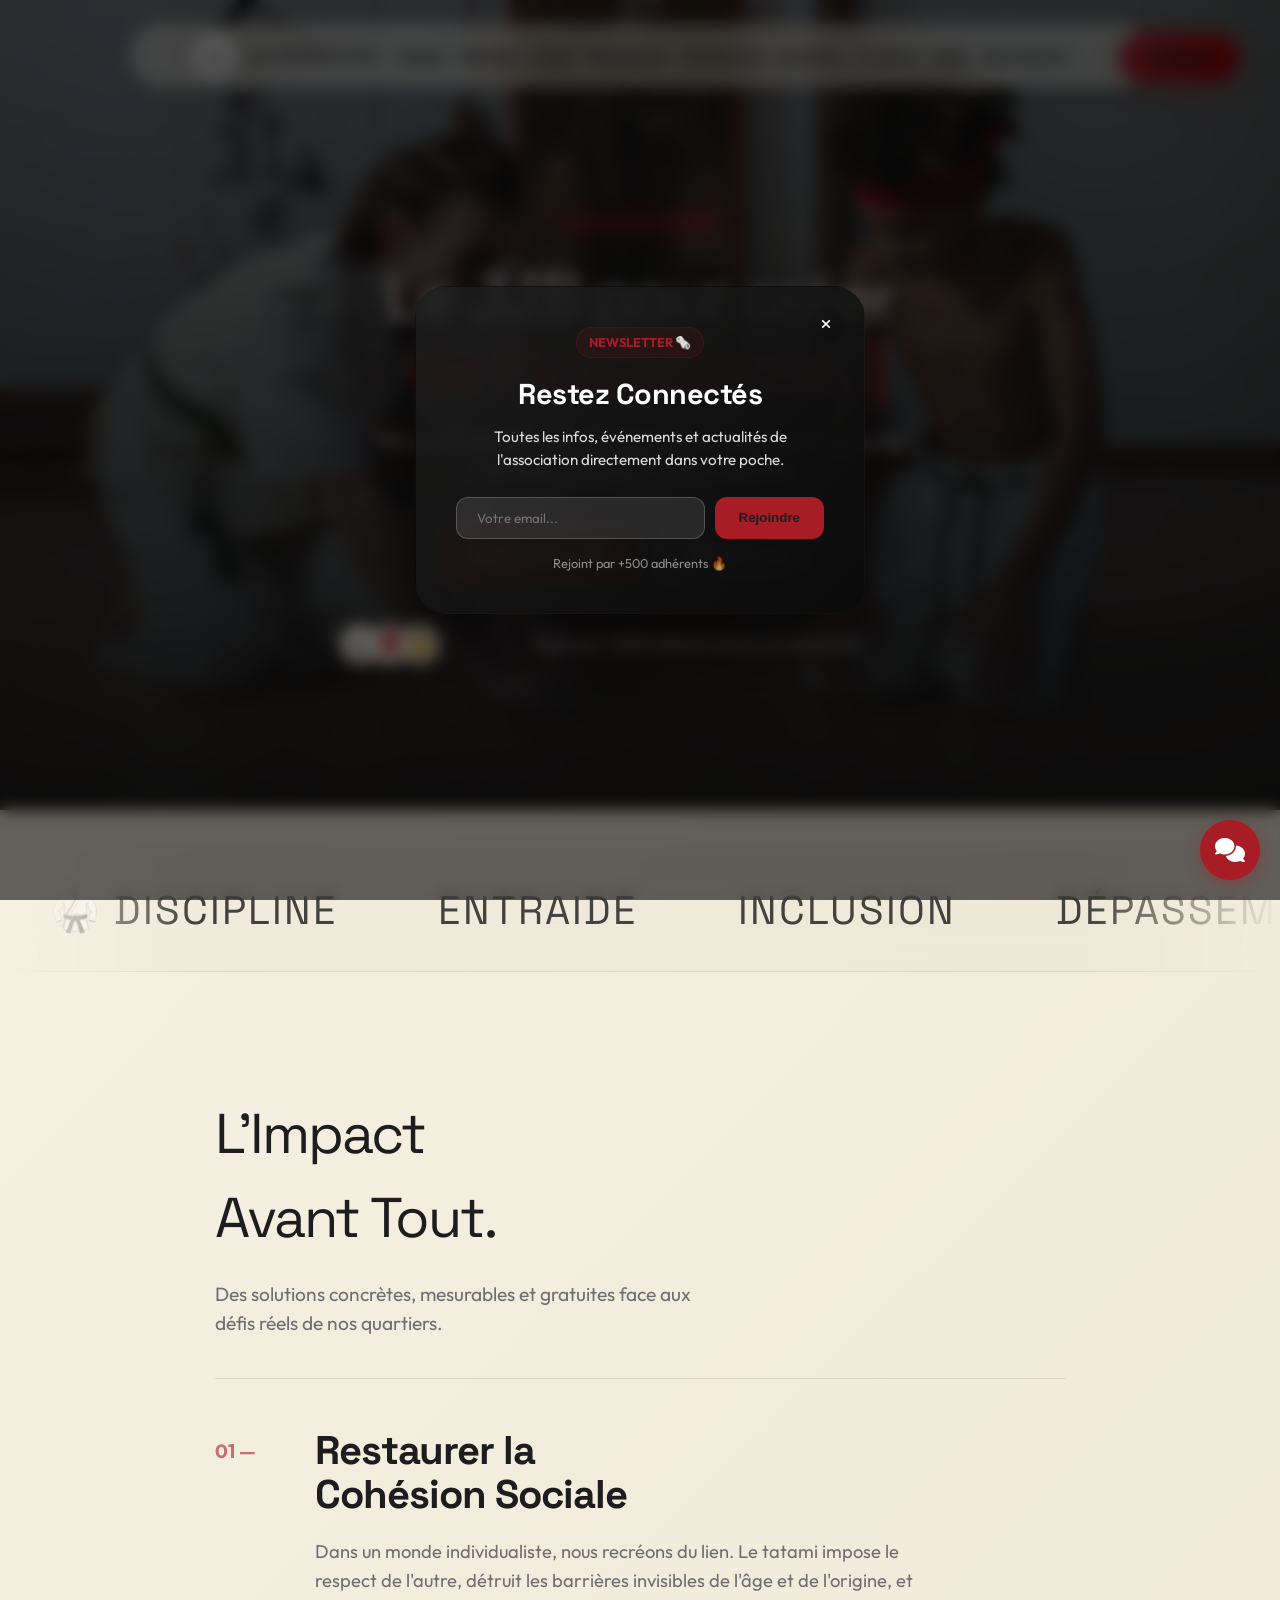
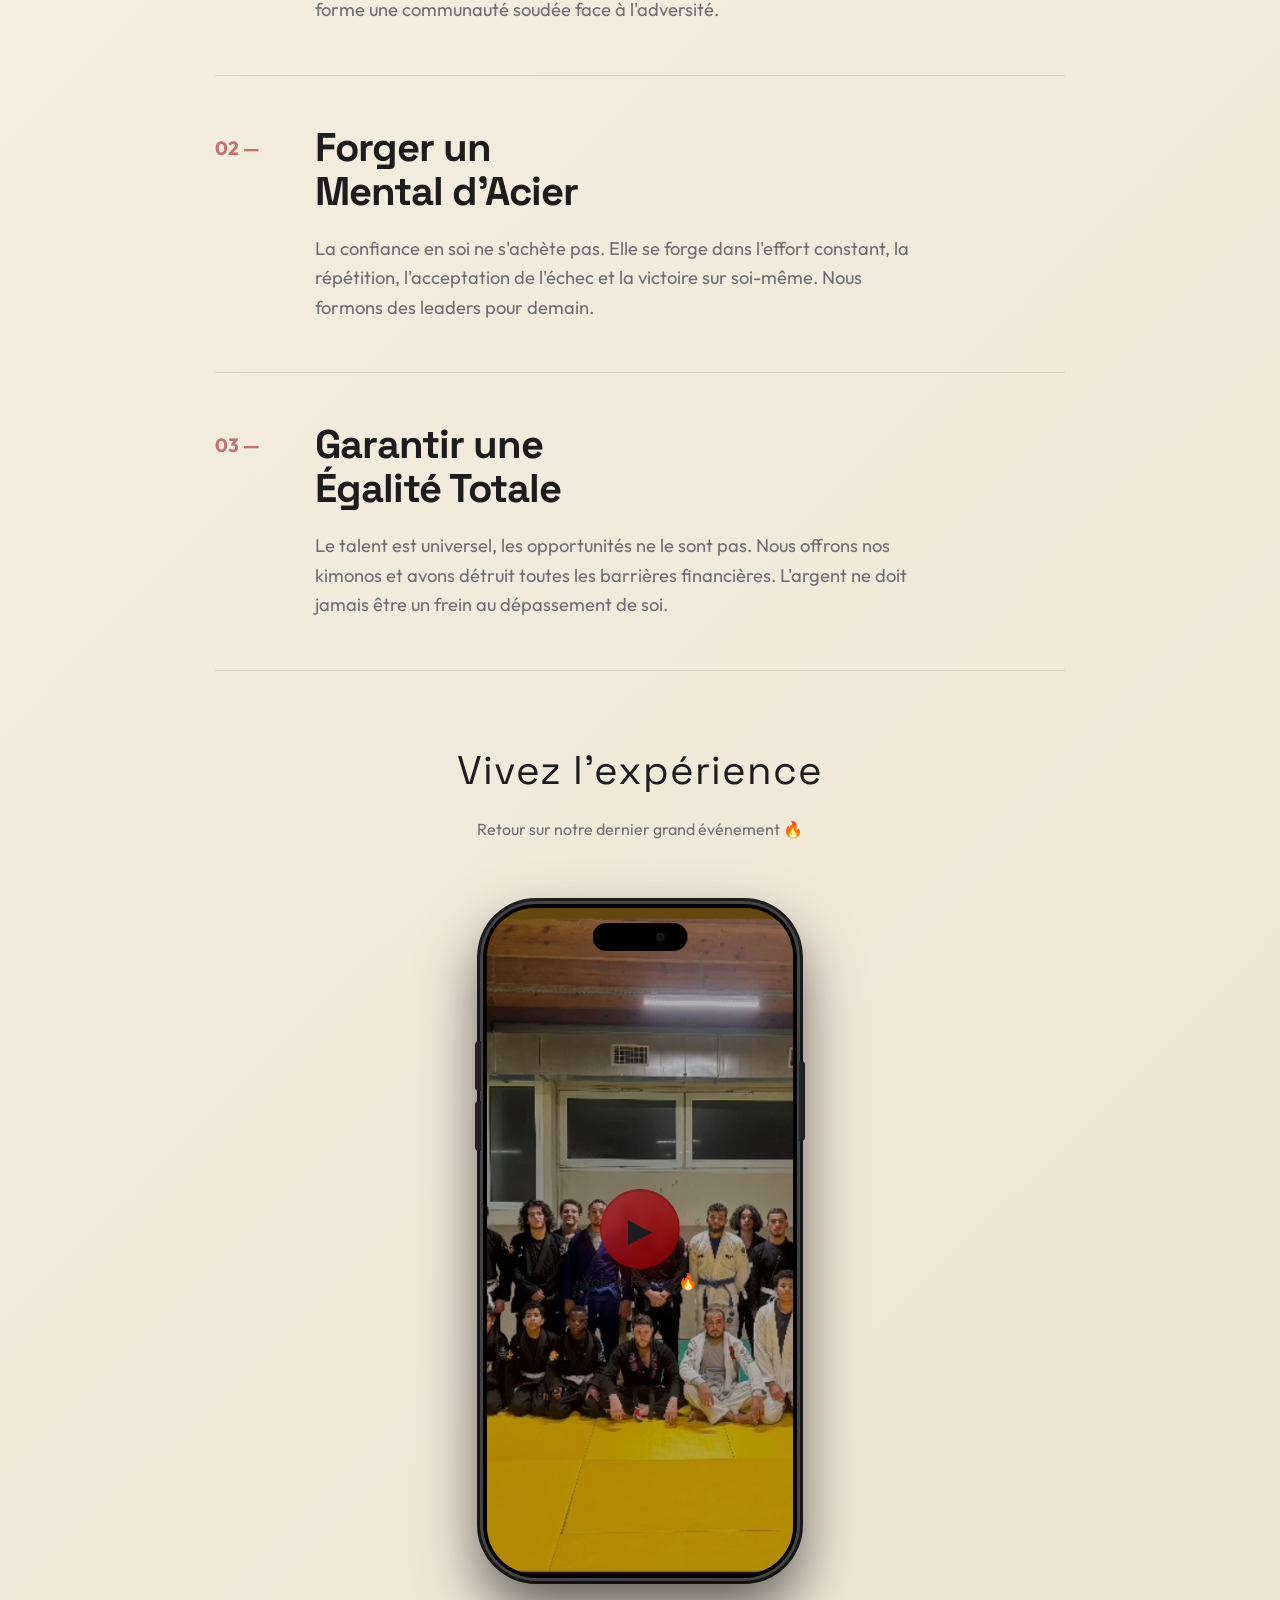
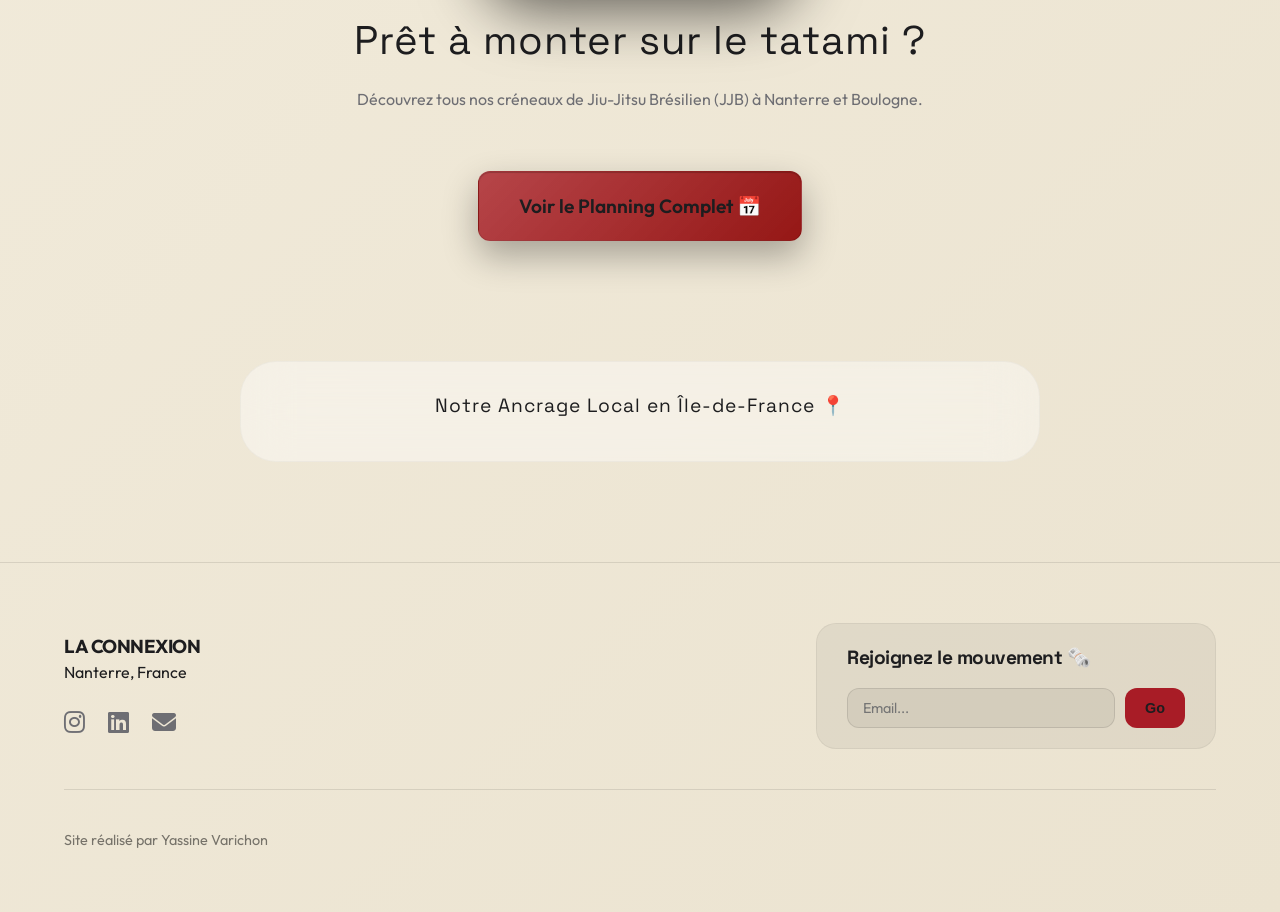
==== index.html @ 17fefd83 "Bouton flottant: 'Nous Soutenir' -> 'Adhesion' (formulaires/3), coherent avec la navbar Co-Authored-" ====
<!DOCTYPE html>
<html lang="fr">

<head>
    <meta charset="UTF-8">
    <meta name="viewport" content="width=device-width, initial-scale=1.0">

    <!-- SEO & Social Media Preview (Open Graph) -->
    <title>La Connexion | Jiu-Jitsu Brésilien & Grappling à Nanterre (92) 🥋</title>
    <meta name="description"
        content="La Connexion est votre club de Jiu-Jitsu Brésilien (JJB) et Grappling à Nanterre (Hauts-de-Seine, 92). Cours pour enfants, ados et adultes au Gymnase Évariste Galois.">
    <meta property="og:title" content="La Connexion | JJB & Grappling Nanterre 🥋">
    <meta property="og:description"
        content="Rejoignez notre académie de Jiu-Jitsu Brésilien à Nanterre. Un club inclusif, des cours de qualité et une vraie cohésion sociale dans le 92 (Hauts-de-Seine).">
    <meta property="og:image" content="https://laconnexionasso.fr/assets/logo.jpg">
    <meta property="og:url" content="https://laconnexionasso.fr">
    <meta property="og:type" content="website">
    <meta name="twitter:card" content="summary_large_image">

    <!-- Schema.org Local Business / Sports Club -->
    <script type="application/ld+json">
    {
      "@context": "https://schema.org",
      "@type": "SportsClub",
      "name": "La Connexion",
      "image": "https://laconnexionasso.fr/assets/logo.jpg",
      "logo": "https://laconnexionasso.fr/assets/logo.jpg",
      "description": "Club de Jiu-Jitsu Brésilien (JJB) et Grappling situé à Nanterre dans les Hauts-de-Seine pour tous les âges et tous les niveaux.",
      "url": "https://laconnexionasso.fr",
      "telephone": "",
      "address": {
        "@type": "PostalAddress",
        "streetAddress": "Gymnase Evariste Galois, 5 Rue des Ecoles",
        "addressLocality": "Nanterre",
        "postalCode": "92000",
        "addressRegion": "Île-de-France",
        "addressCountry": "FR"
      },
      "geo": {
        "@type": "GeoCoordinates",
        "latitude": 48.892,
        "longitude": 2.221
      },
      "sameAs": [
        "https://www.instagram.com/laconnexionasso/",
        "https://www.linkedin.com/company/asso-la-connexion"
      ]
    }
    </script>

    <link rel="preconnect" href="https://fonts.googleapis.com">
    <link rel="preconnect" href="https://fonts.gstatic.com" crossorigin>
    <!-- Import Syne + Outfit + Space Grotesk -->
    <link
        href="https://fonts.googleapis.com/css2?family=Syne:wght@600;700;800&family=Outfit:wght@300;400;600;800&family=Space+Grotesk:wght@500;700&display=block"
        rel="stylesheet">
    <link rel="stylesheet" href="style.css">
    <link rel="stylesheet" href="mobile_responsive.css">

    <!-- Icons for Google Search and Apple Devices -->
    <link rel="apple-touch-icon" href="assets/logo.jpg">
    <link rel="shortcut icon" href="assets/logo.jpg" type="image/jpeg">
    <link rel="icon" href="assets/logo.jpg" type="image/jpeg">

    <!-- Pré-chargement des grosses images de fond -->
    <link rel="preload" as="image" href="assets/bg_connexion.jpg">

    <link rel="stylesheet" href="https://cdnjs.cloudflare.com/ajax/libs/font-awesome/6.4.0/css/all.min.css">
</head>

<body>

    <!-- Navbar -->
    <nav class="navbar">
        <div class="container nav-content">
            <div class="logo">
                <img src="assets/logo.jpg" alt="Logo">
                <span>LA CONNEXION</span>
            </div>
            <ul class="nav-links">
                <li><a href="index.html#mission">Mission</a></li>
                <li><a href="planning.html">Planning</a></li>
                <li><a href="impact.html">Impact</a></li>
                <li><a href="evenements.html">Événements</a></li>
                <li><a href="reseaux.html">Nos Réseaux</a></li>
                <li><a href="inscription.html">Inscription</a></li>
                <li><a href="certificat.html">Certificat</a></li>
                <li><a href="aide-financiere.html">Aides</a></li>
                <li><a href="https://www.helloasso.com/associations/la-connexion-nanterre/formulaires/2">Nous Soutenir</a></li>

                <li><a href="https://www.helloasso.com/associations/la-connexion-nanterre/formulaires/3" target="_blank" rel="noopener" class="cta-btn">Adhésion</a></li>
            </ul>
            <div class="burger">
                <div class="line"></div>
                <div class="line"></div>
            </div>
        </div>
    </nav>

    <!-- Desktop Floating CTA -->
    <a href="https://www.helloasso.com/associations/la-connexion-nanterre/formulaires/3" class="floating-cta" target="_blank">Adhésion</a>

    <!-- Hero Section with Typewriter -->
    <section class="hero">
        <div class="container hero-grid">
            <div class="hero-text">
                <div class="badge">ASSOCIATION NANTERRE</div>
                <h1>Le JJB pour créer <br>
                    <span class="txt-type" data-wait="2000"
                        data-words='["de l&apos;excellence.", "de la confiance.", "du lien social.", "des champions."]'></span>
                    <span class="cursor">|</span>
                </h1>
                <p>Plus qu'un club de sport. Une école de la vie pour la jeunesse de Nanterre. Un impact réel sur le
                    terrain.</p>

                <div class="hero-btns">
                    <a href="planning.html" class="btn-primary">Voir le Planning 📅</a>
                    <a href="impact.html" class="btn-ghost">Notre Impact 🚀</a>
                </div>

                <div class="trust-indicators">
                    <div class="avatars">
                        <span class="avatar">🥋</span>
                        <span class="avatar">🥊</span>
                        <span class="avatar">💪</span>
                    </div>
                    <p>Rejoint par +2000 habitants lors de nos événements.</p>
                </div>
            </div>

        </div>
    </section>

    <!-- Marquee Logos / Emojis -->
    <section class="marquee-track">
        <div class="marquee-content-scroll">
            <span>🥋 DISCIPLINE</span>
            <span>ENTRAIDE</span>
            <span>INCLUSION</span>
            <span>DÉPASSEMENT</span>
            <span>ÉDUCATION</span>
            <span>DISCIPLINE</span>
            <span>ENTRAIDE</span>
            <span>INCLUSION</span>
            <span>DÉPASSEMENT</span>
            <span>ÉDUCATION</span>
        </div>
    </section>

    <style>
        /* Editorial Modern Layout for Mission Section */
        .mission-modern-layout {
            display: flex;
            flex-direction: column;
            gap: 0;
            max-width: 850px;
            margin: 40px auto 0;
            border-bottom: 1px solid rgba(0, 0, 0, 0.1);
        }

        .mission-text-block {
            display: grid;
            grid-template-columns: 100px 1fr;
            align-items: start;
            border-top: 1px solid rgba(0, 0, 0, 0.1);
            padding: 50px 0;
            transition: all 0.4s ease;
            position: relative;
        }

        .mission-text-block:hover {
            background: linear-gradient(90deg, rgba(255, 255, 255, 0) 0%, rgba(255, 255, 255, 0.6) 50%, rgba(255, 255, 255, 0) 100%);
            transform: translateX(10px);
        }

        .mission-number {
            font-family: var(--font-accent);
            font-size: 1.2rem;
            color: var(--primary);
            font-weight: 700;
            opacity: 0.6;
            padding-top: 8px;
        }

        .mission-content h3 {
            font-size: 2.5rem;
            font-family: var(--font-heading);
            margin-bottom: 20px;
            color: var(--text);
            letter-spacing: -1px;
            line-height: 1.1;
        }

        .mission-content p {
            font-size: 1.15rem;
            line-height: 1.6;
            color: var(--text-muted);
            max-width: 600px;
        }

        @media (max-width: 768px) {
            .mission-text-block {
                grid-template-columns: 1fr;
                gap: 15px;
                padding: 40px 0;
                transform: none !important;
            }

            .mission-content h3 {
                font-size: 2rem;
            }
        }
    </style>

    <!-- Editorial Layout (Modern, No Emojis, Clean) -->
    <section id="mission" class="section">
        <div class="container">
            <div class="section-header" style="text-align: left; max-width: 850px; margin: 0 auto 40px;">
                <h2 style="font-size: 3.5rem; letter-spacing: -2px; margin-bottom: 20px;">L'Impact <br>Avant Tout.</h2>
                <p style="font-size: 1.2rem; max-width: 500px;">Des solutions concrètes, mesurables et gratuites face
                    aux défis réels de nos quartiers.</p>
            </div>

            <div class="mission-modern-layout">
                <div class="mission-text-block">
                    <span class="mission-number">01 —</span>
                    <div class="mission-content">
                        <h3>Restaurer la <br>Cohésion Sociale</h3>
                        <p>Dans un monde individualiste, nous recréons du lien. Le tatami impose le respect de l'autre,
                            détruit les barrières invisibles de l'âge et de l'origine, et forme une communauté soudée
                            face à l'adversité.</p>
                    </div>
                </div>

                <div class="mission-text-block">
                    <span class="mission-number">02 —</span>
                    <div class="mission-content">
                        <h3>Forger un <br>Mental d'Acier</h3>
                        <p>La confiance en soi ne s'achète pas. Elle se forge dans l'effort constant, la répétition,
                            l'acceptation de l'échec et la victoire sur soi-même. Nous formons des leaders pour demain.
                        </p>
                    </div>
                </div>

                <div class="mission-text-block">
                    <span class="mission-number">03 —</span>
                    <div class="mission-content">
                        <h3>Garantir une <br>Égalité Totale</h3>
                        <p>Le talent est universel, les opportunités ne le sont pas. Nous offrons nos kimonos et avons
                            détruit toutes les barrières financières. L'argent ne doit jamais être un frein au
                            dépassement de soi.</p>
                    </div>
                </div>
            </div>
        </div>
    </section>

    <!-- Video Highlight Section -->
    <section class="section video-section">
        <div class="container" style="text-align: center;">
            <div class="section-header">
                <h2>Vivez l'expérience</h2>
                <p>Retour sur notre dernier grand événement 🔥</p>
            </div>
            <!-- VIDEO LOCAL (No Copyright Issues) -->
            <!-- iPhone 17 Pro Max Style Integration -->
            <div class="iphone-float-container scroll-trigger-item">
                <div class="iphone-frame">
                    <!-- Dynamic Island / Notch -->
                    <div class="iphone-notch">
                        <div class="camera-lens"></div>
                    </div>

                    <!-- Side Buttons -->
                    <div class="iphone-btn power"></div>
                    <div class="iphone-btn volume-up"></div>
                    <div class="iphone-btn volume-down"></div>

                    <!-- Screen Content -->
                    <div class="iphone-screen">
                        <video id="feature-video" poster="assets/group_photo.jpg" playsinline
                            style="width: 100%; height: 100%; object-fit: cover;">
                            <source src="assets/video.mp4" type="video/mp4">
                            Votre navigateur ne supporte pas la vidéo.
                        </video>
                        <!-- Custom Play Overlay -->
                        <div class="video-overlay"
                            onclick="document.getElementById('feature-video').play(); this.style.opacity='0'; this.style.pointerEvents='none'; document.getElementById('feature-video').controls=true;">
                            <div class="play-btn">▶</div>
                            <p>Voir le Récap 🔥</p>
                        </div>
                    </div>
                </div>
                <!-- Soft Shadow for floating effect -->
                <div class="iphone-shadow"></div>
            </div>
        </div>
    </section>

    <!-- Planning Teaser -->
    <section id="planning" class="section dark-mode">
        <div class="container" style="text-align: center;">
            <div class="section-header">
                <h2>Prêt à monter sur le tatami ?</h2>
                <p>Découvrez tous nos créneaux de Jiu-Jitsu Brésilien (JJB) à Nanterre et Boulogne.</p>
            </div>
            <a href="planning.html" class="btn-primary" style="font-size: 1.2rem; padding: 20px 40px;">Voir le Planning
                Complet 📅</a>
        </div>
    </section>

    <!-- Local SEO Matrix Text (Discrete & Elegant) -->
    <section class="section" style="padding-top: 60px; padding-bottom: 20px;">
        <div class="container">
            <div class="bento-card"
                style="box-shadow: none; border: 1px solid rgba(0,0,0,0.03); background: rgba(255,255,255,0.4); text-align: center; max-width: 800px; margin: 0 auto; padding: 30px;">
                <h2
                    style="font-family: 'Space Grotesk', sans-serif; font-size: 1.2rem; color: var(--text); margin-bottom: 10px;">
                    Notre Ancrage Local en Île-de-France 📍</h2>
                <p style="font-size: 0.95rem; color: var(--text-muted); line-height: 1.6;">
                    Fondée au cœur des <strong>Hauts-de-Seine (92)</strong>, notre académie de <strong>Jiu-Jitsu
                        Brésilien (JJB)</strong> et de <strong>Grappling</strong> est idéalement située au Gymnase
                    Évariste Galois à <strong>Nanterre</strong>, à quelques minutes de La Défense, Puteaux, Courbevoie,
                    et Rueil-Malmaison (accès facile via RER A Nanterre-Université et Nanterre-Préfecture). Que vous
                    cherchiez des cours de self-défense, du perfectionnement sportif, ou un club de sport solidaire, La
                    Connexion propose des entraînements inclusifs et accessibles à tous, encadrés par des
                    professionnels.
                </p>
            </div>
        </div>
    </section>

    <!-- Integrated Footer -->
    <footer>
        <div class="container">
            <div class="footer-layout">
                <!-- Brand & Networks -->
                <div class="footer-brand">
                    <h3>LA CONNEXION</h3>
                    <p>Nanterre, France</p>
                    <div class="socials">
                        <a href="https://www.instagram.com/laconnexionasso/" target="_blank"><i
                                class="fa-brands fa-instagram"></i></a>
                        <a href="https://www.linkedin.com/company/asso-la-connexion/?viewAsMember=true"
                            target="_blank"><i class="fa-brands fa-linkedin"></i></a>
                        <a href="mailto:laconnexionasso@gmail.com"><i class="fas fa-envelope"></i></a>
                    </div>
                </div>

                <!-- Embedded Newsletter -->
                <div class="footer-newsletter">
                    <h4>Rejoignez le mouvement 🗞️</h4>
                    <form id="footer-newsletter-form">
                        <input type="hidden" name="form_type" value="Newsletter">
                        <div class="input-group sm">
                            <input type="email" name="Mail" placeholder="Email..." required>
                            <button type="submit" id="footer-news-btn" class="btn-popup sm">Go</button>
                        </div>
                    </form>
                </div>
            </div>

            <div class="creator">
                <p style="color: black;">Site réalisé par Yassine Varichon</p>
            </div>
        </div>
    </footer>

    <!-- Newsletter Popup -->
    <div id="newsletter-overlay" class="popup-overlay">
        <div class="popup-content">
            <button id="close-popup" class="close-btn">
                <i class="fas fa-times"></i>
            </button>
            <div class="popup-badge">NEWSLETTER 🗞️</div>
            <h3>Restez Connectés</h3>
            <p>Toutes les infos, événements et actualités de l'association directement dans votre poche.</p>
            <form id="popup-newsletter-form">
                <input type="hidden" name="form_type" value="Newsletter">
                <div class="input-group">
                    <input type="email" name="Mail" placeholder="Votre email..." required>
                    <button type="submit" id="popup-news-btn" class="btn-popup">Rejoindre</button>
                </div>
            </form>
            <p class="spam-note">Rejoint par +500 adhérents 🔥</p>
        </div>
    </div>

    <script>
        // Google Apps Script integration for Newsletters
        const scriptURL = 'https://script.google.com/macros/s/AKfycbw8-Ddkha946zlPteWJrFTK-xGttkoODrwwEy5raM5zUesLVrupC9g83qtgh12itOW_VQ/exec';
        
        function setupNewsletter(formId, btnId, isPopup) {
            const form = document.getElementById(formId);
            const btn = document.getElementById(btnId);
            
            if (form && btn) {
                form.addEventListener('submit', e => {
                    e.preventDefault();
                    const originalText = btn.innerHTML;
                    btn.disabled = true;
                    btn.innerHTML = "⏳";
                    
                    fetch(scriptURL, {
                        method: 'POST',
                        body: new FormData(form),
                        mode: 'no-cors'
                    }).catch(error => console.error('Erreur:', error));
                    
                    setTimeout(() => {
                        alert('✅ Merci de votre inscription à la newsletter !');
                        form.reset();
                        btn.innerHTML = originalText;
                        btn.disabled = false;
                        if (isPopup) {
                            document.getElementById('newsletter-overlay').classList.remove('visible');
                        }
                    }, 1200);
                });
            }
        }

        setupNewsletter('footer-newsletter-form', 'footer-news-btn', false);
        setupNewsletter('popup-newsletter-form', 'popup-news-btn', true);
    </script>
    <script src="script.js"></script>
</body>

</html>
---- style.css ----
:root {
    --bg: #FCF5E8;
    --surface: #FCF5E8;
    /* Rich Warm Cream */
    --surface-light: #F2EAD9;
    /* Darker Cream Accent */
    --text: #1d1d1f;
    --text-muted: #6e6e73;
    --primary: #A81C26;
    --secondary: #4E342E;
    --accent: #FFC107;

    --font-heading: 'Space Grotesk', sans-serif;
    --font-main: 'Outfit', sans-serif;
}

h1,
h2,
h3,
h4,
h5,
h6 {
    color: var(--text);
}

* {
    margin: 0;
    padding: 0;
    box-sizing: border-box;
}

html,
body {
    width: 100%;
    max-width: 100%;
    overflow-x: hidden;
}

body {
    /* Sophisticated Cream Gradient */
    background: linear-gradient(135deg, #F8F3E6 0%, #EBE3D0 100%);
    background-color: var(--bg);
    min-height: 100vh;
    color: var(--text);
    font-family: var(--font-main);
    line-height: 1.5;
}

h1,
h2 {
    font-family: var(--font-heading);
    font-weight: 400;
    /* Bagel is bold by default */
    letter-spacing: 1px;
}

h3,
h4,
h5,
h6 {
    font-family: var(--font-main);
    font-weight: 700;
    letter-spacing: -0.5px;
}

a {
    text-decoration: none;
    color: inherit;
}

.container {
    max-width: 1200px;
    margin: 0 auto;
    padding: 0 24px;
}

/* Navbar - iOS Liquid Style */
.navbar {
    position: fixed;
    top: 25px;
    left: 50%;
    transform: translateX(-50%);
    width: fit-content;
    min-width: 850px;
    max-width: 1200px;
    z-index: 1000;
    background: rgba(248, 243, 230, 0.45);
    backdrop-filter: blur(25px) saturate(180%);
    -webkit-backdrop-filter: blur(25px) saturate(180%);
    border: 1px solid rgba(255, 255, 255, 0.5);
    border-radius: 100px;
    padding: 10px 40px;
    box-shadow: 0 8px 32px rgba(0, 0, 0, 0.04), inset 0 1px 0 rgba(255, 255, 255, 0.6);
    transition: all 0.4s cubic-bezier(0.16, 1, 0.3, 1);
}

/* Hide internal CTA on Desktop */
.nav-links .cta-btn {
    display: none;
}

/* External Floating CTA */
.floating-cta {
    position: fixed;
    top: 32px;
    right: 40px;
    z-index: 1002;
    background: linear-gradient(135deg, rgba(168, 28, 38, 0.85), rgba(139, 0, 0, 0.95));
    color: var(--text) !important;
    padding: 12px 25px;
    border-radius: 100px;
    font-weight: 700;
    text-decoration: none;
    box-shadow: 0 10px 30px rgba(168, 28, 38, 0.25), inset 0 1px 1px rgba(255, 255, 255, 0.2);
    border: 1px solid rgba(0, 0, 0, 0.1);
    transition: all 0.3s cubic-bezier(0.16, 1, 0.3, 1);
    backdrop-filter: blur(15px);
    -webkit-backdrop-filter: blur(15px);
}

.floating-cta:hover {
    transform: translateY(-3px) scale(1.05);
    box-shadow: 0 15px 35px rgba(168, 28, 38, 0.3), inset 0 1px 1px rgba(255, 255, 255, 0.3);
}

/* Apple style shrink on scroll */
.navbar.scrolled {
    background: rgba(248, 243, 230, 0.75);
    border-color: rgba(255, 255, 255, 0.7);
    box-shadow: 0 12px 40px rgba(0, 0, 0, 0.08), inset 0 1px 0 rgba(255, 255, 255, 0.8);
    top: 15px;
    padding: 8px 30px;
}

.nav-content {
    display: flex;
    justify-content: space-between;
    align-items: center;
}

.logo {
    display: flex;
    align-items: center;
    font-family: var(--font-heading);
    font-weight: 400;
    letter-spacing: 1px;
    font-size: 1.1rem;
    margin-right: 20px;
    flex-shrink: 0;
}

.logo span {
    white-space: nowrap;
}

.logo img {
    height: 40px;
    margin-right: 10px;
    border-radius: 50%;
}

.nav-links {
    display: flex;
    gap: 15px;
    list-style: none;
    align-items: center;
}

.nav-links a {
    font-size: 0.9rem;
    font-weight: 500;
    color: var(--text);
    /* Black text as requested */
    transition: color 0.3s;
    white-space: nowrap;
}

.nav-links a:hover {
    color: var(--text);
}

/* Astérisque des champs obligatoires */
.req {
    color: var(--primary);
    font-weight: 700;
    margin-left: 2px;
}

.form-required-note {
    font-family: 'Outfit', sans-serif;
    font-size: 0.85rem;
    color: var(--text-muted);
    margin-bottom: 20px;
}

.form-required-note .req {
    margin-left: 0;
    margin-right: 3px;
}

.cta-btn {
    background: linear-gradient(135deg, rgba(168, 28, 38, 0.8), rgba(139, 0, 0, 0.9));
    color: var(--text) !important;
    padding: 10px 20px;
    border-radius: 100px;
    font-weight: 600 !important;
    transition: transform 0.3s;
    box-shadow: 0 5px 15px rgba(168, 28, 38, 0.2), inset 0 1px 1px rgba(0, 0, 0, 0.2);
    border: 1px solid rgba(0, 0, 0, 0.1);
}

.cta-btn:hover {
    transform: translateY(-2px);
    box-shadow: 0 8px 25px rgba(168, 28, 38, 0.4);
}

/* Hero */
.hero {
    padding-top: 140px;
    padding-bottom: 80px;
    min-height: 90vh;
    display: flex;
    align-items: center;
    position: relative;
    overflow: hidden;
    /* Transparent overlay over the new photo */
    background: linear-gradient(to bottom, rgba(26, 26, 26, 0.4) 0%, rgba(26, 26, 26, 0.95) 100%), url('assets/bg_connexion.jpg') center/cover no-repeat;
    position: relative;
    z-index: 1;
}

/* Removed unused .hero::before rules to prevent layering issues */

.hero-grid {
    display: flex;
    flex-direction: column;
    justify-content: center;
    text-align: center;
    max-width: 900px;
    margin: 0 auto;
    align-items: center;
    position: relative;
    z-index: 2;
}

.badge {
    display: inline-block;
    padding: 6px 16px;
    background: rgba(168, 28, 38, 0.1);
    color: var(--primary);
    backdrop-filter: blur(10px);
    -webkit-backdrop-filter: blur(10px);
    border-radius: 100px;
    font-size: 0.8rem;
    font-weight: 700;
    margin-bottom: 24px;
    border: 1px solid rgba(168, 28, 38, 0.2);
}

.hero h1 {
    font-size: 4rem;
    line-height: 1.1;
    margin-bottom: 24px;
    letter-spacing: -2px;
    font-family: var(--font-heading);
    color: #fff;
    /* Force white on dark bg */
}



.cursor {
    display: inline-block;
    background-color: var(--text);
    width: 3px;
    animation: blink 1s infinite;
}

@keyframes blink {
    0% {
        opacity: 1;
    }

    50% {
        opacity: 0;
    }

    100% {
        opacity: 1;
    }
}

.hero p {
    font-size: 1.2rem;
    color: #e0e0e0;
    /* Light grey for dark bg */
    margin-bottom: 40px;
    max-width: 600px;
    margin-left: auto;
    margin-right: auto;
    font-family: var(--font-main);
    /* Keep body readable */
}

.hero-btns {
    display: flex;
    gap: 16px;
    justify-content: center;
    margin-bottom: 40px;
}

/* Hero Specific Button Overrides */
.hero .btn-primary {
    color: white;
    border: 1px solid rgba(255, 255, 255, 0.2);
}

.hero .btn-ghost {
    color: white;
    background: rgba(255, 255, 255, 0.1);
    border: 1px solid rgba(255, 255, 255, 0.3);
}

.hero .trust-indicators p {
    color: #ddd;
}

.btn-primary {
    background: linear-gradient(135deg, rgba(168, 28, 38, 0.8), rgba(139, 0, 0, 0.9));
    color: var(--text);
    padding: 16px 32px;
    border-radius: 12px;
    border: 1px solid rgba(0, 0, 0, 0.1);
    box-shadow: 0 15px 35px rgba(0, 0, 0, 0.3), inset 0 1px 1px rgba(0, 0, 0, 0.2);
    font-weight: 600;
    display: inline-flex;
    align-items: center;
    transition: transform 0.3s;
}

.btn-primary:hover {
    transform: translateY(-2px);
}

.btn-ghost {
    background: rgba(0, 0, 0, 0.05);
    color: var(--text);
    padding: 16px 32px;
    border-radius: 12px;
    font-weight: 600;
    border: 1px solid rgba(0, 0, 0, 0.1);
}

.trust-indicators {
    display: flex;
    align-items: center;
    justify-content: center;
    gap: 16px;
}

.avatars {
    display: flex;
}

.avatar {
    background: var(--surface-light);
    width: 40px;
    height: 40px;
    border-radius: 50%;
    display: flex;
    align-items: center;
    justify-content: center;
    border: 2px solid var(--bg);
    margin-left: -10px;
    font-size: 1.2rem;
}

.avatar:first-child {
    margin-left: 0;
}

.trust-indicators p {
    font-size: 0.9rem;
    margin-bottom: 0;
}

/* Hero Visual */
.visual-card {
    position: relative;
    border-radius: 20px;
    overflow: hidden;
    transform: rotate(2deg);
    border: 1px solid rgba(0, 0, 0, 0.1);
}

.visual-card img {
    width: 100%;
    height: auto;
    display: block;
}

.card-float-stat {
    position: absolute;
    bottom: 20px;
    left: 20px;
    background: rgba(10, 10, 10, 0.9);
    backdrop-filter: blur(10px);
    padding: 12px 20px;
    border-radius: 12px;
    display: flex;
    align-items: center;
    gap: 12px;
    border: 1px solid rgba(0, 0, 0, 0.2);
}

.card-float-stat .emoji {
    font-size: 1.5rem;
}

.card-float-stat strong {
    display: block;
    font-size: 0.9rem;
}

.card-float-stat small {
    display: block;
    color: var(--text-muted);
    font-size: 0.8rem;
}

/* Marquee - Modern iOS Liquid Style */
.marquee-track {
    background: rgba(0, 0, 0, 0.02);
    backdrop-filter: blur(20px);
    -webkit-backdrop-filter: blur(20px);
    border-top: 1px solid rgba(0, 0, 0, 0.08);
    border-bottom: 1px solid rgba(0, 0, 0, 0.08);
    padding: 30px 0;
    overflow: hidden;
    margin: 40px 0 60px 0;
    position: relative;
    /* transform: rotate(-2deg) scale(1.05); REMOVED to prevent overflow */
    width: 100%;
    /* Logic: "Liquid" usually means smooth gradients + blur */
    mask-image: linear-gradient(to right, transparent, black 15%, black 85%, transparent);
    -webkit-mask-image: linear-gradient(to right, transparent, black 15%, black 85%, transparent);
}

.marquee-content-scroll {
    display: flex;
    white-space: nowrap;
    animation: scroll 40s linear infinite;
    /* Slower, smoother flow */
}

.marquee-content-scroll span {
    color: rgba(0, 0, 0, 0.9);
    font-weight: 400;
    font-family: var(--font-heading);
    font-size: 2.5rem;
    margin: 0 50px;
    text-transform: uppercase;
    letter-spacing: 2px;
    /* Optional: Gradient text for that "Liquid" shimmer */
    /* background: linear-gradient(45deg, #fff, #aaa); */
    /* -webkit-background-clip: text; */
    /* -webkit-text-fill-color: transparent; */
    opacity: 0.8;
    transition: opacity 0.3s;
}

.marquee-content-scroll:hover span {
    opacity: 0.4;
}

.marquee-content-scroll span:hover {
    opacity: 1;
    transform: scale(1.05);
    filter: blur(0);
}

@keyframes scroll {
    0% {
        transform: translateX(0);
    }

    100% {
        transform: translateX(-50%);
    }
}

/* Bento Grid */
.section {
    padding: 60px 0;
}

#planning {
    padding-top: 10px;
    margin-top: 0;
}

.section-header {
    text-align: center;
    margin-bottom: 60px;
}

.section-header h2 {
    font-size: 2.5rem;
    margin-bottom: 16px;
    font-family: var(--font-heading);
}

.section-header p {
    color: var(--text-muted);
}

.bento-grid {
    /* "Focus Gallery" Layout (Ultra Compact) */
    display: flex;
    gap: 15px;
    height: 280px;
    perspective: 1000px;
}

.bento-card {
    /* Liquid iOS Design */
    flex: 1;
    display: flex;
    flex-direction: column;
    justify-content: center;
    align-items: center;
    text-align: center;
    padding: 30px;
    border-radius: 36px;
    background: rgba(255, 255, 255, 0.4);
    backdrop-filter: blur(24px);
    -webkit-backdrop-filter: blur(24px);
    box-shadow: 0 10px 40px rgba(0, 0, 0, 0.04), inset 0 0 0 1px rgba(255, 255, 255, 0.8);
    transition: flex 0.6s cubic-bezier(0.2, 0.8, 0.2, 1), background 0.4s, transform 0.4s, box-shadow 0.4s;
    overflow: hidden;
    position: relative;
    cursor: default;
}

.bento-card:hover {
    flex: 2.5;
    background: rgba(255, 255, 255, 0.85);
    transform: translateY(-5px);
    box-shadow: 0 30px 60px rgba(0, 0, 0, 0.08), inset 0 0 0 1px rgba(255, 255, 255, 1);
}

.card-icon {
    font-size: 2.5rem;
    margin-bottom: 20px;
    margin-top: 0;
    /* Soft floating 3D circle */
    background: linear-gradient(135deg, rgba(255, 255, 255, 0.9), rgba(255, 255, 255, 0.4));
    backdrop-filter: blur(10px);
    -webkit-backdrop-filter: blur(10px);
    width: 80px;
    height: 80px;
    display: flex;
    align-items: center;
    justify-content: center;
    border-radius: 50%;
    box-shadow: 0 10px 20px rgba(0, 0, 0, 0.05), inset 0 0 0 1px rgba(255, 255, 255, 0.8);
    transition: all 0.4s cubic-bezier(0.2, 0.8, 0.2, 1);
}

.bento-card:hover .card-icon {
    background: #ffffff;
    transform: scale(1.1) translateY(-5px);
    box-shadow: 0 15px 30px rgba(0, 0, 0, 0.1), inset 0 0 0 1px rgba(255, 255, 255, 1);
}

.bento-card h3 {
    font-size: 1.4rem;
    margin-bottom: 8px;
    color: var(--text);
    white-space: nowrap;
    transition: transform 0.4s, font-size 0.4s;
}

.bento-card p {
    color: var(--text-muted);
    font-size: 0.95rem;
    line-height: 1.5;
    opacity: 0;
    max-height: 0;
    overflow: hidden;
    transform: translateY(20px);
    transition: all 0.5s ease;
    max-width: 100%;
}

/* Reveal text only on expansion */
.bento-card:hover p {
    opacity: 1;
    max-height: 150px;
    transform: translateY(0);
}

.bento-card:hover h3 {
    transform: translateY(-5px);
    font-size: 1.8rem;
    color: var(--primary);
    /* subtle red hint on hover to keep brand */
}

/* Mobile Fallback: Standard Stack */
@media (max-width: 768px) {
    .bento-grid {
        flex-direction: column;
        height: auto;
    }

    .bento-card {
        height: 300px;
        flex: none;
    }

    .bento-card p {
        opacity: 1;
        transform: translateY(0);
    }
}

/* Planning Dynamic V2 */
.planning-dynamic-grid {
    display: grid;
    grid-template-columns: repeat(auto-fit, minmax(300px, 1fr));
    gap: 30px;
    margin-top: 40px;
}

.planning-card-v2 {
    background: linear-gradient(145deg, #ffffff 0%, #e6e6e6 100%);
    border: 1px solid rgba(0, 0, 0, 0.1);
    border-radius: 20px;
    padding: 30px;
    position: relative;
    overflow: hidden;
    transition: transform 0.4s cubic-bezier(0.175, 0.885, 0.32, 1.275);
    box-shadow: 0 10px 30px rgba(0, 0, 0, 0.1);
}

.planning-card-v2::before {
    content: '';
    position: absolute;
    top: 0;
    left: 0;
    width: 100%;
    height: 6px;
    /* Slightly thicker top border */
    background: var(--accent-color);
    box-shadow: 0 2px 10px var(--accent-color);
}

.planning-card-v2:hover {
    transform: translateY(-10px) scale(1.02);
    border-color: var(--accent-color);
    background: #ffffff;
    box-shadow: 0 20px 40px rgba(0, 0, 0, 0.2);
}

.card-header {
    display: flex;
    justify-content: space-between;
    align-items: center;
    margin-bottom: 25px;
    border-bottom: 1px solid rgba(0, 0, 0, 0.1);
    padding-bottom: 15px;
}

.card-header h3 {
    font-size: 1.8rem;
    color: var(--text);
    /* Dark text */
    letter-spacing: 1px;
    font-family: var(--font-heading);
}

.day-icon {
    font-size: 2rem;
    opacity: 0.8;
    color: var(--text);
    /* Dark icon */
}

.slots-list {
    display: flex;
    flex-direction: column;
    gap: 15px;
}

.slot-item {
    display: flex;
    align-items: center;
    justify-content: space-between;
    background: rgba(0, 0, 0, 0.04);
    /* Light grey bg */
    padding: 12px 16px;
    border-radius: 12px;
    border: 1px solid transparent;
    transition: all 0.3s;
}

.slot-item:hover {
    background: rgba(0, 0, 0, 0.08);
    /* Darker grey hover */
    border-color: rgba(0, 0, 0, 0.1);
}

.time {
    font-family: var(--font-mono);
    color: var(--accent-color);
    font-weight: 700;
    font-size: 0.9rem;
    min-width: 90px;
}

.details {
    flex: 1;
    margin: 0 15px;
}

.details strong {
    display: block;
    font-size: 0.95rem;
    color: var(--text);
    /* Dark text */
}

.details small {
    color: #666;
    /* Dark grey subtitle */
    font-size: 0.8rem;
}

.slot-emoji {
    font-size: 1.2rem;
}

/* Z-Team Bar */
.z-team-bar {
    margin-top: 50px;
    background: linear-gradient(90deg, #111, #000);
    border: 1px solid #333;
    border-radius: 100px;
    padding: 20px 40px;
    display: flex;
    justify-content: space-between;
    align-items: center;
    position: relative;
    overflow: hidden;
}

.z-team-bar::after {
    content: '';
    position: absolute;
    top: 0;
    right: 0;
    bottom: 0;
    width: 200px;
    background: linear-gradient(90deg, transparent, rgba(0, 0, 0, 0.05));
    pointer-events: none;
}

.z-label {
    font-family: var(--font-heading);
    /* Match headings */
    font-weight: 400;
    font-size: 1.4rem;
    color: #fff;
}

.x-mark {
    color: var(--primary);
    margin: 0 5px;
}

.z-info p {
    color: var(--text-muted);
    margin: 0;
    font-size: 0.95rem;
}

.z-badge {
    background: var(--accent);
    color: black;
    font-weight: 800;
    padding: 5px 12px;
    border-radius: 4px;
    font-size: 0.8rem;
    letter-spacing: 1px;
}

/* Footer */
footer {
    border-top: 1px solid rgba(0, 0, 0, 0.1);
    padding: 60px 0;
    margin-top: 80px;
}

.footer-flex {
    display: flex;
    justify-content: space-between;
    align-items: flex-end;
}

.brand h3 {
    font-size: 1.5rem;
    margin-bottom: 8px;
    font-family: var(--font-heading);
}

.brand p {
    color: var(--text-muted);
}

.socials {
    margin-top: 20px;
}

.socials a {
    font-size: 1.5rem;
    margin-right: 20px;
    color: var(--text-muted);
}

.socials a:hover {
    color: var(--text);
}

/* Creator P */
.creator p {
    font-size: 0.9rem;
    opacity: 0.5;
}

/* Stacked Cards Styles (Modern & Clean) */
.coverflow-scene {
    width: 100%;
    height: 600px;
    display: flex;
    align-items: center;
    justify-content: center;
    position: relative;
    padding-top: 20px;
}

.coverflow-slider {
    position: relative;
    /* Ratio 4:5 (Classic Editorial Portrait) - More elegant than tall rectangle */
    width: 400px;
    height: 500px;
    flex-shrink: 0;
    transition: transform 0.3s cubic-bezier(0.2, 0.8, 0.2, 1);
}

.coverflow-slider:active {
    transform: scale(0.98);
}


/* STACK LOGIC */
.card-3d {
    position: absolute;
    top: 0;
    left: 0;
    width: 100%;
    height: 100%;
    background: #000;
    /* Softer, larger corners ("Squircle" feel) */
    border-radius: 32px;
    overflow: hidden;
    /* No border - "Full Bleed" modern look */
    border: none;
    /* Add subtle white inner edge light via box-shadow */
    box-shadow: inset 0 0 0 1px rgba(0, 0, 0, 0.1), 0 20px 40px rgba(0, 0, 0, 0.5);
    transition: all 0.6s cubic-bezier(0.2, 0.8, 0.2, 1);

    /* Default state: Stacked behind */
    opacity: 0;
    transform: translateX(50px) scale(0.9);
    pointer-events: none;
    z-index: 1;
}

/* Active Card */
.card-3d.active {
    opacity: 1;
    z-index: 10;
    /* Removes the 'Old School' frame */
    border: none;
    /* Floating, glowing elevation instead of border */
    box-shadow: inset 0 0 0 1px rgba(0, 0, 0, 0.15), 0 20px 60px rgba(0, 0, 0, 0.6);
    /* Optional: Slight scale up handled by script, but we can enforce sharpness */
}

.card-3d img {
    width: 100%;
    height: 100%;
    object-fit: cover;
}

.card-label {
    position: absolute;
    bottom: 30px;
    left: 50%;
    transform: translateX(-50%);
    background: rgba(0, 0, 0, 0.4);
    backdrop-filter: blur(10px);
    -webkit-backdrop-filter: blur(10px);
    padding: 10px 24px;
    border-radius: 100px;
    font-weight: 600;
    font-size: 0.95rem;
    white-space: nowrap;
    border: 1px solid rgba(0, 0, 0, 0.15);
    color: var(--text);
    box-shadow: 0 10px 20px rgba(0, 0, 0, 0.2);
    transition: all 0.3s;
}

.card-3d:hover .card-label {
    background: rgba(0, 0, 0, 0.6);
    transform: translateX(-50%) scale(1.05);
}

/* Scroll Animation Class (Apple Style) */
.scroll-fade-out {
    opacity: 0 !important;
    transform: translateY(-50px) scale(0.95) !important;
    filter: blur(10px);
    transition: all 0.8s cubic-bezier(0.16, 1, 0.3, 1);
}

/* Video Frame - LOCAL FILE STYLE */
/* iPhone 17 Pro Max Implementation */
.iphone-float-container {
    perspective: 1500px;
    margin: 30px auto 0;
    width: 320px;
    /* iPhone 13-17 Approx Ratio */
    height: 680px;
    position: relative;
    /* Initial Scroll State: Hidden & Lower */
    opacity: 0;
    transform: translateY(100px) scale(0.9) rotateX(10deg);
    transition: all 1.2s cubic-bezier(0.2, 0.8, 0.2, 1);
}

.iphone-float-container.visible {
    opacity: 1;
    transform: translateY(0) scale(1) rotateX(0deg);
}

.iphone-frame {
    width: 100%;
    height: 100%;
    background: #18181b;
    /* Dark Titanium Base */
    border-radius: 56px;
    position: relative;
    box-shadow:
        inset 0 0 0 3px #444,
        /* Inner Frame */
        inset 0 0 0 7px #000,
        /* Bezel */
        0 30px 60px rgba(0, 0, 0, 0.6),
        /* Deep Shadow */
        0 0 0 3px #222;
    /* Outer Edge */
    z-index: 5;
    transform-style: preserve-3d;
    transition: transform 0.4s ease-out;
}

/* 3D Hover Effect */
.iphone-float-container:hover .iphone-frame {
    transform: rotateY(-3deg) rotateX(2deg) translateY(-10px);
    box-shadow:
        inset 0 0 0 3px #444,
        inset 0 0 0 7px #000,
        0 40px 80px rgba(0, 0, 0, 0.7);
}

.iphone-screen {
    position: absolute;
    top: 7px;
    left: 7px;
    right: 7px;
    bottom: 7px;
    background: #000;
    border-radius: 48px;
    overflow: hidden;
    z-index: 10;
    /* Screen Gloss */
    box-shadow: inset 0 0 20px rgba(0, 0, 0, 0.05);
}

.iphone-notch {
    position: absolute;
    top: 22px;
    left: 50%;
    transform: translateX(-50%);
    width: 95px;
    height: 28px;
    background: #000;
    border-radius: 20px;
    z-index: 20;
    display: flex;
    justify-content: center;
    align-items: center;
}

.camera-lens {
    width: 8px;
    height: 8px;
    background: #111;
    border-radius: 50%;
    margin-left: 40px;
    box-shadow: inset 0 0 3px #333;
}

/* Buttons */
.iphone-btn {
    position: absolute;
    background: #222;
    left: -5px;
    width: 6px;
    border-radius: 4px 0 0 4px;
    box-shadow: inset -1px 0 2px rgba(0, 0, 0, 0.2);
}

.iphone-btn.volume-up {
    top: 140px;
    height: 50px;
}

.iphone-btn.volume-down {
    top: 200px;
    height: 50px;
}

.iphone-btn.power {
    left: auto;
    right: -5px;
    top: 160px;
    height: 80px;
    border-radius: 0 4px 4px 0;
}


/* Updated Overlay to Fit New Screen */
.video-overlay {
    position: absolute;
    top: 0;
    left: 0;
    width: 100%;
    height: 100%;
    background: rgba(0, 0, 0, 0.3);
    z-index: 15;
    /* Above screen/video, below notch */
    display: flex;
    flex-direction: column;
    align-items: center;
    justify-content: center;
    transition: opacity 0.3s;
    cursor: pointer;
}

.play-btn {
    width: 80px;
    height: 80px;
    background: linear-gradient(135deg, rgba(168, 28, 38, 0.8), rgba(139, 0, 0, 0.9));
    border-radius: 50%;
    display: flex;
    align-items: center;
    justify-content: center;
    font-size: 2rem;
    color: var(--text);
    z-index: 20;
    transition: transform 0.3s, background 0.3s;
    backdrop-filter: blur(4px);
    box-shadow: 0 10px 30px rgba(168, 28, 38, 0.3), inset 0 1px 1px rgba(0, 0, 0, 0.2);
    border: 1px solid rgba(0, 0, 0, 0.1);
}

/* Loading State (Spinner) */
.video-overlay.loading .play-btn {
    width: 50px;
    height: 50px;
    background: transparent;
    color: transparent;
    /* Hide play icon */
    border: 4px solid rgba(0, 0, 0, 0.3);
    border-top: 4px solid var(--primary);
    animation: spin 1s linear infinite;
    box-shadow: none;
}

.video-overlay.loading p {
    opacity: 0;
    /* Hide text while loading */
}

@keyframes spin {
    0% {
        transform: rotate(0deg);
    }

    100% {
        transform: rotate(360deg);
    }
}

.video-placeholder p {
    color: var(--text);
    z-index: 20;
    margin-top: 15px;
    font-weight: bold;
    font-family: var(--font-heading);
    font-size: 1.2rem;
    text-shadow: 0 2px 4px rgba(0, 0, 0, 0.5);
}

.video-container-frame:hover .play-btn {
    transform: scale(1.1);
    background: var(--primary);
}

/* Disable hover scale when loading */
.video-container-frame:hover .video-placeholder.loading .play-btn {
    transform: none;
    animation: spin 1s linear infinite;
}

/* Mobile */
@media (max-width: 768px) {
    .navbar {
        width: 90%;
        min-width: 0;
    }

    .floating-cta {
        display: none;
    }

    .nav-links .cta-btn {
        display: block;
    }

    .nav-links {
        display: none;
    }

    .hero-grid {
        grid-template-columns: 1fr;
        text-align: center;
    }

    .hero h1 {
        font-size: 2.5rem;
    }

    .hero-btns {
        justify-content: center;
    }

    .trust-indicators {
        justify-content: center;
    }

    .bento-grid {
        grid-template-columns: 1fr;
    }
}

/* --- IMPACT PAGE STYLES --- */

/* Page Header */
.page-header {
    padding: 160px 0 80px;
    text-align: center;
    position: relative;
    overflow: hidden;
}

.page-header h1 {
    font-size: 3.5rem;
    font-family: var(--font-heading);
    margin-bottom: 20px;
    line-height: 1.1;
}

.page-header p {
    font-size: 1.2rem;
    color: var(--text-muted);
    max-width: 600px;
    margin: 0 auto;
}

.text-gradient {
    background: linear-gradient(45deg, var(--primary), var(--secondary));
    -webkit-background-clip: text;
    background-clip: text;
    -webkit-text-fill-color: transparent;
}

/* Typewriter Effect */
.txt-type {
    color: var(--primary);
    font-weight: 800;
}

.cursor {
    display: inline-block;
    color: var(--primary);
    font-weight: 800;
    animation: blink 1s infinite;
}

@keyframes blink {

    0%,
    100% {
        opacity: 1;
    }

    50% {
        opacity: 0;
    }
}

/* Stats Grid */
.stats-section {
    padding: 40px 0;
}

.stats-grid {
    display: grid;
    grid-template-columns: repeat(auto-fit, minmax(250px, 1fr));
    gap: 30px;
}

.stat-card {
    background: var(--surface);
    padding: 40px 20px;
    border-radius: 20px;
    text-align: center;
    border: 1px solid rgba(0, 0, 0, 0.05);
    transition: transform 0.3s;
}

.stat-card:hover {
    transform: translateY(-5px);
    background: var(--surface-light);
    border-color: rgba(0, 0, 0, 0.1);
}

.stat-number {
    font-size: 3.5rem;
    font-weight: 800;
    font-family: var(--font-heading);
    color: var(--text);
    margin-bottom: 5px;
}

.stat-label {
    color: var(--text-muted);
    font-size: 1.1rem;
    text-transform: uppercase;
    letter-spacing: 1px;
    font-weight: 600;
}

.stat-icon {
    font-size: 2rem;
    margin-top: 20px;
    opacity: 0.5;
}

/* Impact Bento Grid */
.impact-grid {
    display: grid;
    grid-template-columns: repeat(12, 1fr);
    /* Remove fixed row height to avoid overlap */
    gap: 24px;
    margin-top: 40px;
}

.impact-card {
    grid-column: span 6;
    background-size: cover;
    background-position: center;
    border-radius: 24px;
    position: relative;
    overflow: hidden;
    border: 1px solid rgba(0, 0, 0, 0.1);
    transition: all 0.4s ease;
    display: flex;
    align-items: flex-end;
    /* Use min-height instead of fixed grid rows */
    min-height: 350px;
}

.impact-card.large {
    grid-column: span 12;
    min-height: 500px;
}

.impact-card:hover {
    transform: scale(1.02);
    box-shadow: 0 20px 40px rgba(0, 0, 0, 0.5);
}

.impact-content {
    background: linear-gradient(to top, rgba(0, 0, 0, 0.9), transparent);
    width: 100%;
    padding: 30px;
    transform: translateY(20px);
    transition: transform 0.3s;
}

.impact-card:hover .impact-content {
    transform: translateY(0);
}

.impact-tag {
    background: linear-gradient(135deg, rgba(168, 28, 38, 0.8), rgba(139, 0, 0, 0.9));
    box-shadow: 0 5px 15px rgba(168, 28, 38, 0.2), inset 0 1px 1px rgba(0, 0, 0, 0.2);
    border: 1px solid rgba(0, 0, 0, 0.1);
    backdrop-filter: blur(5px);
    color: var(--text);
    padding: 5px 12px;
    border-radius: 6px;
    font-size: 0.8rem;
    font-weight: bold;
    display: inline-block;
    margin-bottom: 15px;
}

.impact-card h3 {
    font-size: 1.8rem;
    font-family: var(--font-heading);
    margin-bottom: 10px;
}

.impact-card p {
    font-size: 1rem;
    color: rgba(0, 0, 0, 0.9);
    opacity: 0;
    /* Hidden by default for clean look */
    transition: opacity 0.3s 0.1s;
    height: 0;
    overflow: hidden;
}

.impact-card:hover p {
    opacity: 1;
    height: auto;
}

/* Quote Section */
.quote-section {
    padding: 100px 0;
    text-align: center;
    background: radial-gradient(circle at center, rgba(168, 28, 38, 0.1) 0%, transparent 70%);
}

.quote-section blockquote {
    font-size: 2rem;
    font-family: var(--font-heading);
    max-width: 800px;
    margin: 0 auto 30px;
    line-height: 1.3;
}

.quote-section cite {
    font-style: normal;
    color: var(--primary);
    font-weight: 600;
    font-size: 1.1rem;
}

/* Mobile Impact */
@media (max-width: 768px) {
    .page-header h1 {
        font-size: 2.5rem;
    }

    .impact-card,
    .impact-card.large {
        grid-column: span 12;
        height: 350px;
    }

    .impact-card p {
        opacity: 1;
        /* Show text on mobile by default or on visibility */
        height: auto;
    }

    .impact-content {
        transform: translateY(0);
    }
}

/* --- SOCIAL HUB PAGE STYLES --- */

.social-hub-section {
    min-height: 80vh;
    padding-top: 160px;
    padding-bottom: 80px;
    display: flex;
    align-items: center;
}

.social-header {
    text-align: center;
    margin-bottom: 60px;
}

.social-header h1 {
    font-size: 3.5rem;
    font-family: var(--font-heading);
    margin-bottom: 16px;
    line-height: 1.1;
}

.social-header p {
    color: var(--text-muted);
    font-size: 1.2rem;
}

.social-grid-cards {
    display: grid;
    grid-template-columns: repeat(auto-fit, minmax(280px, 1fr));
    gap: 30px;
    max-width: 1000px;
    margin: 0 auto;
    width: 100%;
}

.social-big-card {
    display: flex;
    align-items: center;
    padding: 30px;
    border-radius: 24px;
    background: var(--surface);
    border: 1px solid rgba(0, 0, 0, 0.05);
    text-decoration: none;
    color: var(--text);
    transition: all 0.3s cubic-bezier(0.2, 0.8, 0.2, 1);
    position: relative;
    overflow: hidden;
}

.social-big-card:hover {
    transform: translateY(-10px);
}

/* Specific Card Styles */
.social-big-card.insta:hover {
    background: radial-gradient(circle at 30% 107%, #fdf497 0%, #fdf497 5%, #fd5949 45%, #d6249f 60%, #285AEB 90%);
    border-color: transparent;
}

.social-big-card.linkedin:hover {
    background: #0077b5;
    border-color: transparent;
}

.social-big-card.email:hover {
    background: var(--surface-light);
    border-color: rgba(0, 0, 0, 0.2);
}


.social-icon-large {
    font-size: 2.5rem;
    margin-right: 20px;
    width: 60px;
    height: 60px;
    display: flex;
    align-items: center;
    justify-content: center;
}

.social-info h3 {
    font-family: var(--font-heading);
    font-size: 1.4rem;
    margin-bottom: 4px;
}

.social-info p {
    color: rgba(0, 0, 0, 0.7);
    font-size: 0.9rem;
}

.social-arrow {
    margin-left: auto;
    font-size: 1.2rem;
    opacity: 0.5;
    transition: transform 0.3s;
}

.social-big-card:hover .social-arrow {
    transform: translate(5px, -5px);
    opacity: 1;
}

/* Mobile Adjustments for Social Hub */
@media (max-width: 768px) {
    .social-header h1 {
        font-size: 2.5rem;
    }
}

/* Location & Map Section */
.location-grid {
    display: grid;
    grid-template-columns: 1fr 1.5fr;
    gap: 40px;
    align-items: center;
}

.location-card {
    background: #ffffff;
    border: 1px solid rgba(0, 0, 0, 0.05);
    border-radius: 24px;
    padding: 40px;
    position: relative;
    overflow: hidden;
    /* Clean Light Card */
    box-shadow: 0 10px 40px rgba(0, 0, 0, 0.05);
}

.loc-icon-big {
    font-size: 3rem;
    margin-bottom: 20px;
    background: rgba(168, 28, 38, 0.1);
    width: 80px;
    height: 80px;
    border-radius: 20px;
    display: flex;
    align-items: center;
    justify-content: center;
    color: var(--primary);
}

.location-card h3 {
    font-size: 1.8rem;
    font-family: var(--font-heading);
    margin-bottom: 10px;
    color: var(--text);
}

.address-box {
    margin-bottom: 25px;
}

.address-box .street {
    font-size: 1.2rem;
    font-weight: 600;
    margin-bottom: 5px;
}

.address-box .city {
    color: var(--text-muted);
    font-size: 1rem;
    text-transform: uppercase;
    letter-spacing: 1px;
}

.loc-details p {
    margin-bottom: 12px;
    font-size: 1rem;
    display: flex;
    align-items: center;
    gap: 12px;
    color: rgba(0, 0, 0, 0.8);
}

.loc-details span {
    font-size: 1.4rem;
}

/* Updated Map Frame - iOS Style */
.map-container-frame {
    width: 100%;
    height: 400px;
    border-radius: 32px;
    overflow: hidden;
    position: relative;
    /* Deep iOS shadow */
    box-shadow: 0 30px 60px rgba(0, 0, 0, 0.5);
    border: 1px solid rgba(0, 0, 0, 0.1);
    transform: rotateY(5deg) scale(0.95);
    /* Subtle 3D tilt */
    transition: all 0.5s ease;
}

.map-container-frame:hover {
    transform: rotateY(0) scale(1);
    box-shadow: 0 40px 80px rgba(0, 0, 0, 0.7);
}

.map-gloss {
    position: absolute;
    top: 0;
    left: 0;
    width: 100%;
    height: 100%;
    background: linear-gradient(120deg, rgba(0, 0, 0, 0.1) 0%, transparent 40%);
    pointer-events: none;
    z-index: 2;
}

/* Mobile Responsiveness for Map */
@media (max-width: 900px) {
    .location-grid {
        grid-template-columns: 1fr;
        gap: 30px;
    }

    .map-container-frame {
        height: 300px;
        transform: none;
    }
}

/* Newsletter Popup Styles */
#newsletter-overlay {
    position: fixed;
    top: 0;
    left: 0;
    width: 100%;
    height: 100%;
    background: rgba(0, 0, 0, 0.6);
    backdrop-filter: blur(8px);
    z-index: 2000;
    display: flex;
    align-items: center;
    justify-content: center;
    opacity: 0;
    pointer-events: none;
    transition: opacity 0.4s ease;
}

#newsletter-overlay.visible {
    opacity: 1;
    pointer-events: auto;
}

.popup-content {
    background: linear-gradient(135deg, rgba(30, 30, 30, 0.8) 0%, rgba(10, 10, 10, 0.95) 100%);
    border: 1px solid rgba(0, 0, 0, 0.1);
    padding: 40px;
    border-radius: 32px;
    width: 90%;
    max-width: 450px;
    text-align: center;
    position: relative;
    box-shadow: 0 20px 60px rgba(0, 0, 0, 0.5);
    transform: translateY(20px) scale(0.95);
    transition: all 0.4s cubic-bezier(0.2, 0.8, 0.2, 1);
}

#newsletter-overlay.visible .popup-content {
    transform: translateY(0) scale(1);
}

.close-btn {
    position: absolute;
    top: 20px;
    right: 20px;
    background: rgba(0, 0, 0, 0.05);
    border: none;
    color: white;
    width: 36px;
    height: 36px;
    border-radius: 50%;
    cursor: pointer;
    display: flex;
    align-items: center;
    justify-content: center;
    transition: all 0.3s;
}

.close-btn:hover {
    background: rgba(0, 0, 0, 0.15);
    transform: rotate(90deg);
}

.popup-badge {
    display: inline-block;
    background: rgba(168, 28, 38, 0.1);
    color: var(--primary);
    font-size: 0.8rem;
    font-weight: 700;
    padding: 5px 12px;
    border-radius: 100px;
    margin-bottom: 15px;
    border: 1px solid rgba(168, 28, 38, 0.2);
}

.popup-content h3 {
    font-family: var(--font-heading);
    font-size: 1.8rem;
    margin-bottom: 10px;
    color: white;
    /* Force white on dark popup */
}

.popup-content p {
    color: #ddd;
    /* Light grey */
    font-size: 0.95rem;
    margin-bottom: 25px;
    line-height: 1.5;
}

/* Specific fix for Input inside Dark Popup */
.popup-content .input-group input {
    color: white;
    background: rgba(255, 255, 255, 0.1);
    border-color: rgba(255, 255, 255, 0.2);
}

.popup-content .input-group input:focus {
    border-color: var(--primary);
    background: rgba(255, 255, 255, 0.15);
}

.input-group {
    display: flex;
    gap: 10px;
    margin-bottom: 15px;
}

.input-group input {
    flex: 1;
    background: rgba(0, 0, 0, 0.05);
    border: 1px solid rgba(0, 0, 0, 0.1);
    padding: 12px 20px;
    border-radius: 12px;
    color: var(--text);
    font-family: var(--font-main);
    outline: none;
    transition: border-color 0.3s;
}

.input-group input:focus {
    border-color: var(--primary);
}

.btn-popup {
    background: var(--primary);
    color: var(--text);
    border: none;
    padding: 12px 24px;
    border-radius: 12px;
    font-weight: 600;
    cursor: pointer;
    transition: transform 0.3s;
}

.btn-popup:hover {
    transform: scale(1.05);
}

.spam-note {
    font-size: 0.8rem !important;
    opacity: 0.6;
    margin-bottom: 0 !important;
}

/* Specific fix for Video Section Top Spacing */
.video-section {
    padding-top: 10px !important;
    padding-bottom: 20px !important;
}

/* Click Hint Overlay */
.click-hint {
    position: absolute;
    top: 50%;
    left: 50%;
    transform: translate(-50%, -50%);
    z-index: 10;
    text-align: center;
    pointer-events: none;
    animation: hintPulse 2s infinite;
}

.hint-circle {
    width: 60px;
    height: 60px;
    background: rgba(0, 0, 0, 0.15);
    backdrop-filter: blur(5px);
    border: 1px solid rgba(0, 0, 0, 0.3);
    border-radius: 50%;
    display: flex;
    align-items: center;
    justify-content: center;
    font-size: 1.8rem;
    margin: 0 auto 8px;
    box-shadow: 0 0 20px rgba(0, 0, 0, 0.1);
}

.click-hint span {
    font-family: var(--font-heading);
    font-size: 1rem;
    text-shadow: 0 2px 4px rgba(0, 0, 0, 0.5);
    letter-spacing: 1px;
}

@keyframes hintPulse {
    0% {
        transform: translate(-50%, -50%) scale(1);
        opacity: 0.1;
    }

    50% {
        transform: translate(-50%, -50%) scale(1.05);
        opacity: 0.8;
    }

    100% {
        transform: translate(-50%, -50%) scale(1);
        opacity: 0.1;
    }
}

/* Footer Layout Updates */
.footer-layout {
    display: flex;
    justify-content: space-between;
    align-items: center;
    flex-wrap: wrap;
    gap: 40px;
    margin-bottom: 40px;
    padding-bottom: 40px;
    border-bottom: 1px solid rgba(0, 0, 0, 0.1);
}

.footer-brand {
    flex: 1;
    min-width: 250px;
}

.footer-newsletter {
    flex: 1;
    min-width: 300px;
    max-width: 400px;
    background: rgba(0, 0, 0, 0.05);
    padding: 20px 30px;
    border-radius: 20px;
    border: 1px solid rgba(0, 0, 0, 0.05);
}

.footer-newsletter h4 {
    font-family: var(--font-heading);
    font-size: 1.2rem;
    margin-bottom: 15px;
    color: var(--text);
}

/* Compact Input Group for Footer */
.input-group.sm {
    margin-bottom: 0;
}

.input-group.sm input {
    padding: 10px 15px;
    font-size: 0.9rem;
}

.btn-popup.sm {
    padding: 10px 20px;
    font-size: 0.9rem;
}

@media (max-width: 768px) {
    .footer-layout {
        flex-direction: column;
        text-align: center;
    }

    .footer-brand,
    .footer-newsletter {
        width: 100%;
        max-width: 100%;
    }

    .footer-newsletter {
        order: 1;
    }
}

/* Pagination Dots (Minimalist) */
/* Pagination Dots (Elegant & Matte) */
.pagination-dots {
    position: absolute;
    bottom: 20px;
    /* Move INSIDE the container area to ensure centering aligns with card logic */
    left: 50%;
    transform: translateX(-50%);
    display: flex;
    gap: 8px;
    z-index: 20;
    pointer-events: none;
}

.dot {
    width: 6px;
    height: 6px;
    background: rgba(0, 0, 0, 0.3);
    /* Unlit: subtle grey */
    border-radius: 50%;
    transition: all 0.3s cubic-bezier(0.4, 0, 0.2, 1);
}



/* BLOG LIST (Minimalist & Clean) */
.blog-list {
    display: flex;
    flex-direction: column;
    gap: 40px;
    max-width: 900px;
    margin: 60px auto;
}

.blog-item {
    display: flex;
    flex-direction: column;
    gap: 15px;
    padding-bottom: 40px;
    border-bottom: 1px solid rgba(0, 0, 0, 0.08);
    cursor: pointer;
    transition: transform 0.2s ease;
}

.blog-item:hover {
    transform: translateX(10px);
}

.blog-item:last-child {
    border-bottom: none;
}

/* Images removed per request */

.blog-item-content h3 {
    font-family: var(--font-main);
    font-size: 1.5rem;
    font-weight: 700;
    margin-bottom: 8px;
    color: var(--text);
}

.blog-item-content p {
    font-family: var(--font-main);
    font-size: 1rem;
    color: var(--text-muted);
    margin-bottom: 15px;
    line-height: 1.6;
}

.blog-meta {
    font-size: 0.8rem;
    color: var(--primary);
    font-weight: 600;
    text-transform: uppercase;
    letter-spacing: 1px;
    display: flex;
    align-items: center;
    gap: 10px;
}

@media (max-width: 768px) {
    .blog-item {
        grid-template-columns: 1fr;
        gap: 15px;
    }

    .blog-item-img {
        height: 200px;
    }
}

.blog-card {
    background: rgba(30, 30, 30, 0.4);
    border: 1px solid rgba(0, 0, 0, 0.05);
    border-radius: 20px;
    overflow: hidden;
    backdrop-filter: blur(10px);
    transition: transform 0.3s cubic-bezier(0.2, 0.8, 0.2, 1), box-shadow 0.3s;
    cursor: pointer;
    position: relative;
}

.blog-card:hover {
    transform: translateY(-10px);
    box-shadow: 0 10px 40px rgba(0, 0, 0, 0.3);
    border-color: rgba(168, 28, 38, 0.3);
    /* Ruby Tint */
}

.blog-img {
    height: 200px;
    background: #111;
    position: relative;
    overflow: hidden;
}

.blog-img img {
    width: 100%;
    height: 100%;
    object-fit: cover;
    transition: transform 0.5s;
}

.blog-card:hover .blog-img img {
    transform: scale(1.05);
}

.blog-icon-placeholder {
    width: 100%;
    height: 100%;
    display: flex;
    align-items: center;
    justify-content: center;
    font-size: 4rem;
    background: linear-gradient(135deg, #1a1a1a 0%, #0a0a0a 100%);
}

.blog-tag {
    position: absolute;
    top: 15px;
    right: 15px;
    background: var(--primary);
    color: var(--text);
    padding: 5px 12px;
    border-radius: 20px;
    font-size: 0.75rem;
    font-weight: 600;
    box-shadow: 0 2px 10px rgba(0, 0, 0, 0.2);
}

.blog-content {
    padding: 25px;
}

.blog-content h3 {
    font-family: var(--font-heading);
    font-size: 1.2rem;
    margin-bottom: 10px;
    line-height: 1.4;
}

.blog-content p {
    font-size: 0.9rem;
    color: var(--text-muted);
    margin-bottom: 20px;
}

.read-more {
    font-size: 0.85rem;
    font-weight: 600;
    color: var(--primary);
    text-transform: uppercase;
    letter-spacing: 0.5px;
}

/* ARTICLE MODAL Styles */
.article-modal {
    position: fixed;
    top: 0;
    left: 0;
    width: 100vw;
    height: 100vh;
    background: rgba(0, 0, 0, 0.8);
    backdrop-filter: blur(15px);
    z-index: 2000;
    opacity: 0;
    pointer-events: none;
    transition: opacity 0.4s ease;
    display: flex;
    align-items: center;
    justify-content: center;
}

.article-modal.active {
    opacity: 1;
    pointer-events: all;
}

.modal-content {
    background: #1a1a1a;
    width: 90%;
    max-width: 800px;
    height: 90%;
    border-radius: 24px;
    border: 1px solid rgba(0, 0, 0, 0.1);
    position: relative;
    overflow-y: auto;
    box-shadow: 0 20px 80px rgba(0, 0, 0, 0.6);
    transform: scale(0.95);
    transition: transform 0.4s cubic-bezier(0.2, 0.8, 0.2, 1);
}

.article-modal.active .modal-content {
    transform: scale(1);
}

.close-modal {
    position: absolute;
    top: 20px;
    right: 20px;
    width: 40px;
    height: 40px;
    border-radius: 50%;
    background: rgba(0, 0, 0, 0.1);
    color: var(--text);
    border: none;
    font-size: 1.5rem;
    cursor: pointer;
    z-index: 10;
    transition: background 0.3s;
}

.close-modal:hover {
    background: var(--primary);
}

/* Modal Internal Typography */
.modal-article-header {
    height: 300px;
    position: relative;
    overflow: hidden;
}

.modal-article-header img {
    width: 100%;
    height: 100%;
    object-fit: cover;
}

.modal-article-body {
    padding: 40px;
}

.modal-article-body h2 {
    font-family: var(--font-main);
    font-size: 2.5rem;
    font-weight: 700;
    margin-bottom: 20px;
    letter-spacing: -0.5px;
}

.modal-article-body p {
    font-size: 1.1rem;
    line-height: 1.8;
    color: #ddd;
    margin-bottom: 20px;
}

.modal-article-body h3 {
    color: var(--primary);
    margin-top: 30px;
    margin-bottom: 15px;
    font-size: 1.5rem;
}

@media (max-width: 768px) {
    .modal-article-header {
        height: 200px;
    }

    .modal-article-body {
        padding: 25px;
    }

    .modal-article-body h2 {
        font-size: 1.8rem;
    }
}

.burger {
    display: none;
}

/* --- CHATBOT STYLES --- */
#lc-chatbot {
    position: fixed;
    bottom: 20px;
    right: 20px;
    z-index: 9999;
    font-family: var(--font-main);
}

#lc-chatbot-trigger {
    width: 60px;
    height: 60px;
    border-radius: 50%;
    background: var(--primary);
    color: white;
    border: none;
    font-size: 24px;
    cursor: pointer;
    box-shadow: 0 4px 15px rgba(168, 28, 38, 0.4);
    display: flex;
    align-items: center;
    justify-content: center;
    transition: transform 0.3s cubic-bezier(0.2, 0.8, 0.2, 1);
}

#lc-chatbot-trigger:hover {
    transform: scale(1.1);
}

#lc-chatbot-window {
    position: absolute;
    bottom: 80px;
    right: 0;
    width: 320px;
    height: 480px;
    background: #f9f9fb;
    border-radius: 24px;
    box-shadow: 0 15px 50px rgba(0, 0, 0, 0.2);
    display: flex;
    flex-direction: column;
    overflow: hidden;
    opacity: 0;
    pointer-events: none;
    transform: translateY(20px) scale(0.95);
    transition: all 0.4s cubic-bezier(0.2, 0.8, 0.2, 1);
    border: 1px solid rgba(0, 0, 0, 0.05);
}

#lc-chatbot-window.open {
    opacity: 1;
    pointer-events: all;
    transform: translateY(0) scale(1);
}

.lc-chatbot-header {
    background: var(--primary);
    color: white;
    padding: 20px;
    display: flex;
    justify-content: space-between;
    align-items: center;
}

.lc-chatbot-header h4 {
    margin: 0;
    font-size: 1.1rem;
    font-weight: 600;
    letter-spacing: 0;
}

#lc-chatbot-close {
    background: rgba(255, 255, 255, 0.2);
    border: none;
    color: white;
    font-size: 16px;
    width: 30px;
    height: 30px;
    border-radius: 50%;
    cursor: pointer;
    display: flex;
    align-items: center;
    justify-content: center;
    transition: background 0.2s;
}

#lc-chatbot-close:hover {
    background: rgba(255, 255, 255, 0.4);
}

.lc-chatbot-body {
    flex: 1;
    padding: 20px;
    overflow-y: auto;
    display: flex;
    flex-direction: column;
    gap: 12px;
}

.lc-msg {
    max-width: 85%;
    padding: 12px 16px;
    border-radius: 18px;
    font-size: 0.95rem;
    line-height: 1.5;
    word-wrap: break-word;
    animation: fadeInMsg 0.4s ease forwards;
    opacity: 0;
    transform: translateY(10px);
}

@keyframes fadeInMsg {
    to {
        opacity: 1;
        transform: translateY(0);
    }
}

.lc-msg-bot {
    background: white;
    border: 1px solid rgba(0, 0, 0, 0.05);
    align-self: flex-start;
    border-bottom-left-radius: 4px;
    color: var(--text);
    box-shadow: 0 2px 10px rgba(0, 0, 0, 0.02);
}

.lc-msg-user {
    background: var(--text);
    color: white;
    align-self: flex-end;
    border-bottom-right-radius: 4px;
}

.lc-chat-options {
    display: flex;
    flex-direction: column;
    gap: 8px;
    margin-top: 10px;
}

.lc-option-btn {
    background: white;
    border: 1px solid rgba(0, 0, 0, 0.1);
    color: var(--text);
    padding: 10px 15px;
    border-radius: 14px;
    font-size: 0.9rem;
    font-weight: 500;
    font-family: inherit;
    cursor: pointer;
    transition: all 0.2s;
    text-align: left;
    box-shadow: 0 2px 8px rgba(0, 0, 0, 0.02);
}

.lc-option-btn:hover {
    background: var(--primary);
    color: white;
    border-color: var(--primary);
    transform: translateY(-2px);
}

@media (max-width: 768px) {
    #lc-chatbot-window {
        position: fixed;
        bottom: 0;
        right: 0;
        width: 100vw;
        height: 80vh;
        border-radius: 24px 24px 0 0;
    }
}
---- mobile_responsive.css ----
/* -------------------------------------------------------------------------- */
/*                               MOBILE OPTIMIZATION                          */
/* -------------------------------------------------------------------------- */

@media screen and (max-width: 960px) {

    /* RESET DESKTOP NAVBAR CONSTRAINT */
    body,
    html {
        overflow-x: hidden;
        position: relative;
    }

    .container {
        width: 100%;
        padding: 0 20px;
        overflow: hidden;
    }

    .navbar {
        min-width: auto;
        width: 92% !important;
        left: 50% !important;
        transform: translateX(-50%) !important;
        top: 15px;
        padding: 10px 20px;
        display: flex;
        justify-content: space-between;
    }

    .nav-links {
        display: flex;
        position: fixed;
        /* Fixed to cover screen if needed or scroll with navbar */
        right: 0px;
        top: 80px;
        /* Slight gap below navbar */
        background: #000000;
        /* Pure black for high contrast */
        flex-direction: column;
        align-items: center;
        width: 90%;
        /* Match navbar width constraint if centered, or 100% */
        left: 50%;
        transform: translateX(-50%) translateY(-150%);
        /* Start hidden above or to side */
        transition: transform 0.4s cubic-bezier(0.4, 0, 0.2, 1);
        padding: 40px 0;
        border-radius: 20px;
        box-shadow: 0 20px 50px rgba(0, 0, 0, 0.5);
        border: 1px solid rgba(255, 255, 255, 0.1);
        gap: 25px;
        z-index: 998;
        visibility: hidden;
        /* Hide completely when not active */
        opacity: 0;
    }

    .nav-links.nav-active {
        transform: translateX(-50%) translateY(0%);
        visibility: visible;
        opacity: 1;
    }



    .nav-links li {
        opacity: 1;
        /* Ensure visible */
    }

    .nav-links a {
        color: white !important;
        /* White text in dark mobile menu */
        font-size: 1.2rem;
    }

    /* BURGER MENU VISIBILITY */
    .burger {
        display: block !important;
        cursor: pointer;
    }

    .burger div {
        width: 25px;
        height: 3px;
        background-color: #333;
        /* Dark lines for white navbar */
        margin: 5px;
        transition: all 0.3s ease;
    }

    /* Animate Burger to X */
    .toggle .line1 {
        transform: rotate(-45deg) translate(-5px, 6px);
    }

    .toggle .line2 {
        opacity: 0;
    }

    .toggle .line3 {
        transform: rotate(45deg) translate(-5px, -6px);
    }

    /* HERO ADJUSTMENTS */
    .hero {
        padding-top: 120px;
        min-height: auto;
        padding-bottom: 40px;
        overflow: hidden;
    }

    .hero-grid {
        padding: 0 15px;
        width: 100%;
        max-width: 100vw;
    }

    .hero h1 {
        font-size: 2.2rem !important;
        line-height: 1.1;
        margin-bottom: 15px;
    }

    .hero p {
        font-size: 0.95rem !important;
        padding: 0;
        margin-bottom: 30px;
    }

    .hero-visual {
        width: 100%;
        display: flex;
        justify-content: center;
        margin-top: 30px;
        transform: scale(0.8);
        /* Shrink iPhone on mobile */
    }

    .iphone-container {
        width: 280px !important;
        /* Force small width for mobile */
        height: 560px !important;
    }

    .hero-btns {
        flex-direction: column;
        /* Stack buttons */
        width: 100%;
        padding: 0 20px;
        gap: 12px;
    }

    .btn-primary,
    .btn-ghost {
        width: 100%;
        justify-content: center;
    }

    /* FLOATING CTA */
    .floating-cta {
        display: none !important;
        /* Hide floating CTA on mobile to clear screen */
    }

    /* MARQUEE */
    .marquee-track {
        margin: 10px 0 30px 0;
        transform: rotate(-1deg) scale(0.9);
        /* Reduce scale */
    }

    .marquee-content-scroll span {
        font-size: 1.8rem;
        margin: 0 20px;
    }

    /* BENTO GRID */
    .bento-grid {
        flex-direction: column;
        height: auto;
    }

    .bento-card {
        height: 250px;
        /* Fixed height for mobile cards */
        width: 100%;
        flex: none;
    }

    .section-header h2 {
        font-size: 2rem;
    }

    /* PLANNING PAGE MOBILE */
    .planning-dynamic-grid {
        grid-template-columns: 1fr;
    }

    .z-team-bar {
        flex-direction: column;
        text-align: center;
        gap: 20px;
        padding: 20px;
    }

    .z-team-bar::after {
        display: none;
    }

    /* FOOTER */
    .footer-flex {
        flex-direction: column;
        align-items: center;
        text-align: center;
        gap: 30px;
    }

    .socials {
        margin-top: 10px;
    }

    .socials a {
        margin: 0 10px;
    }
}
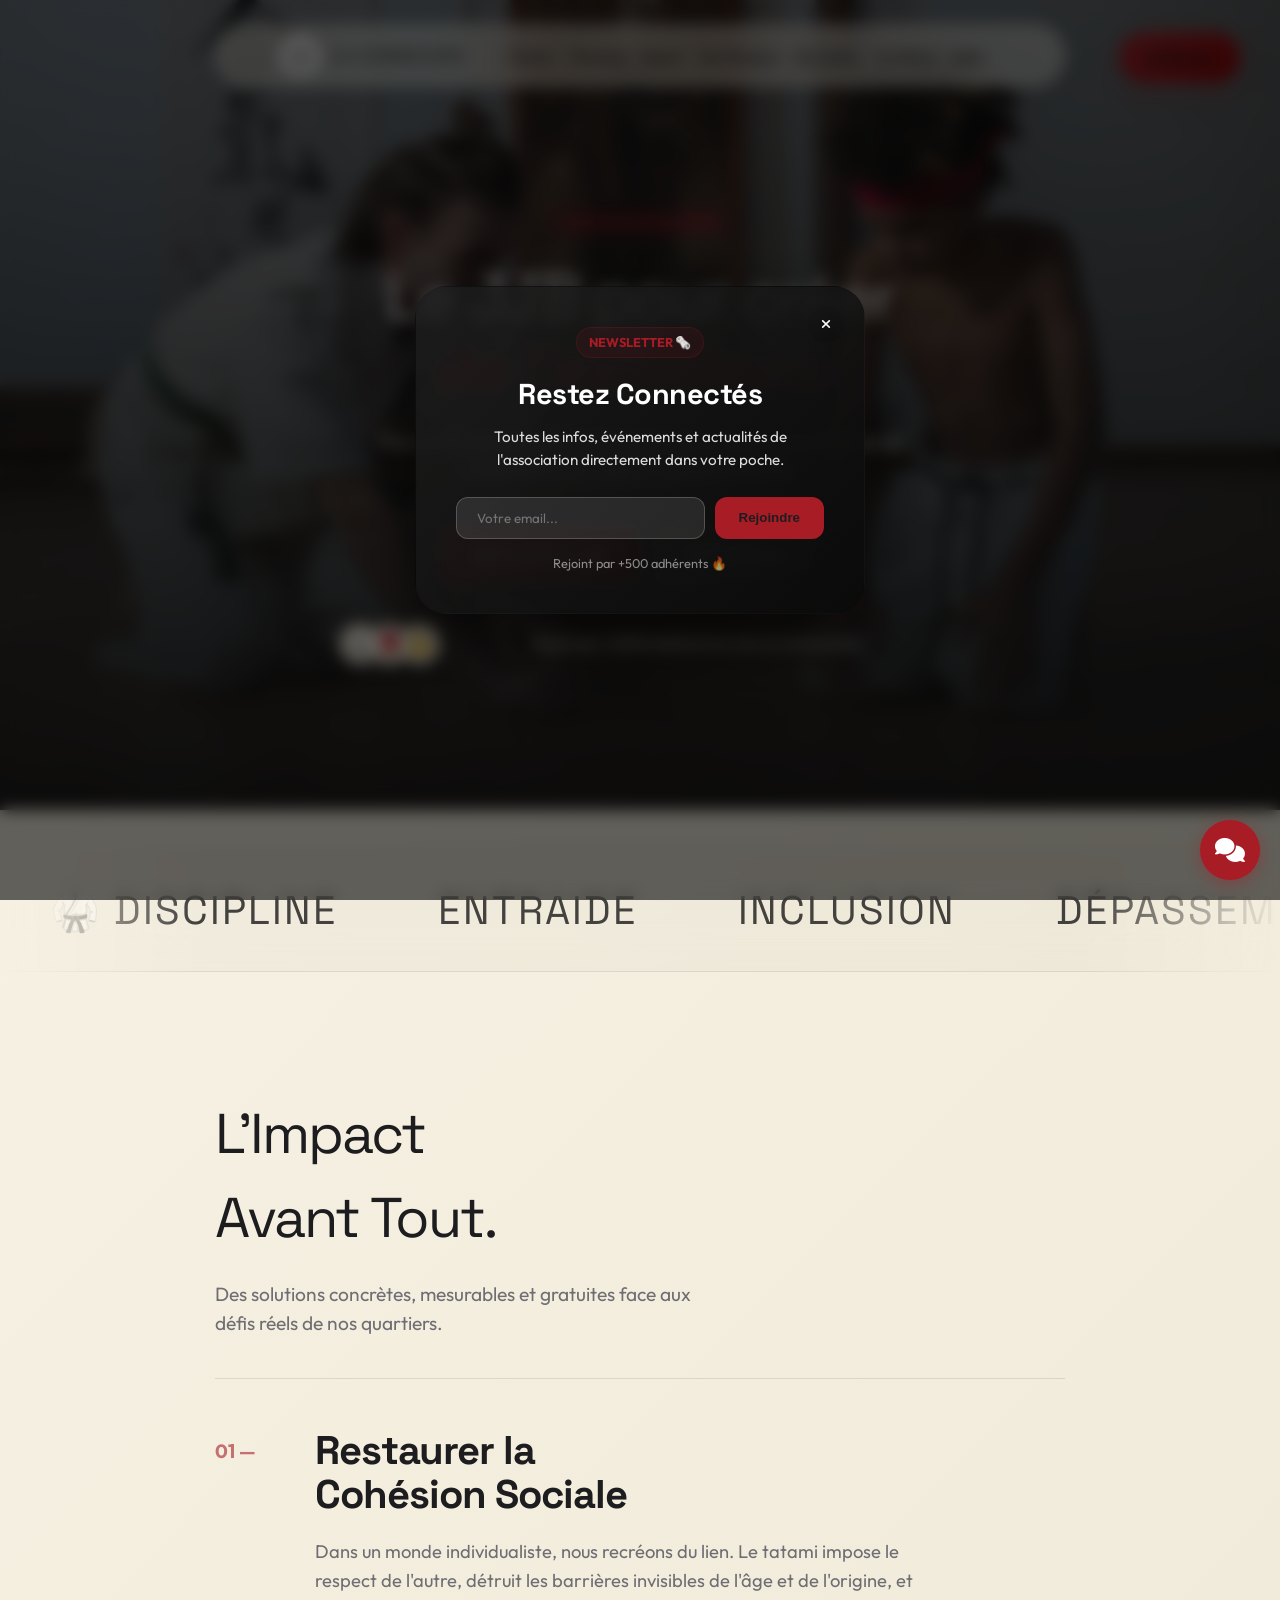
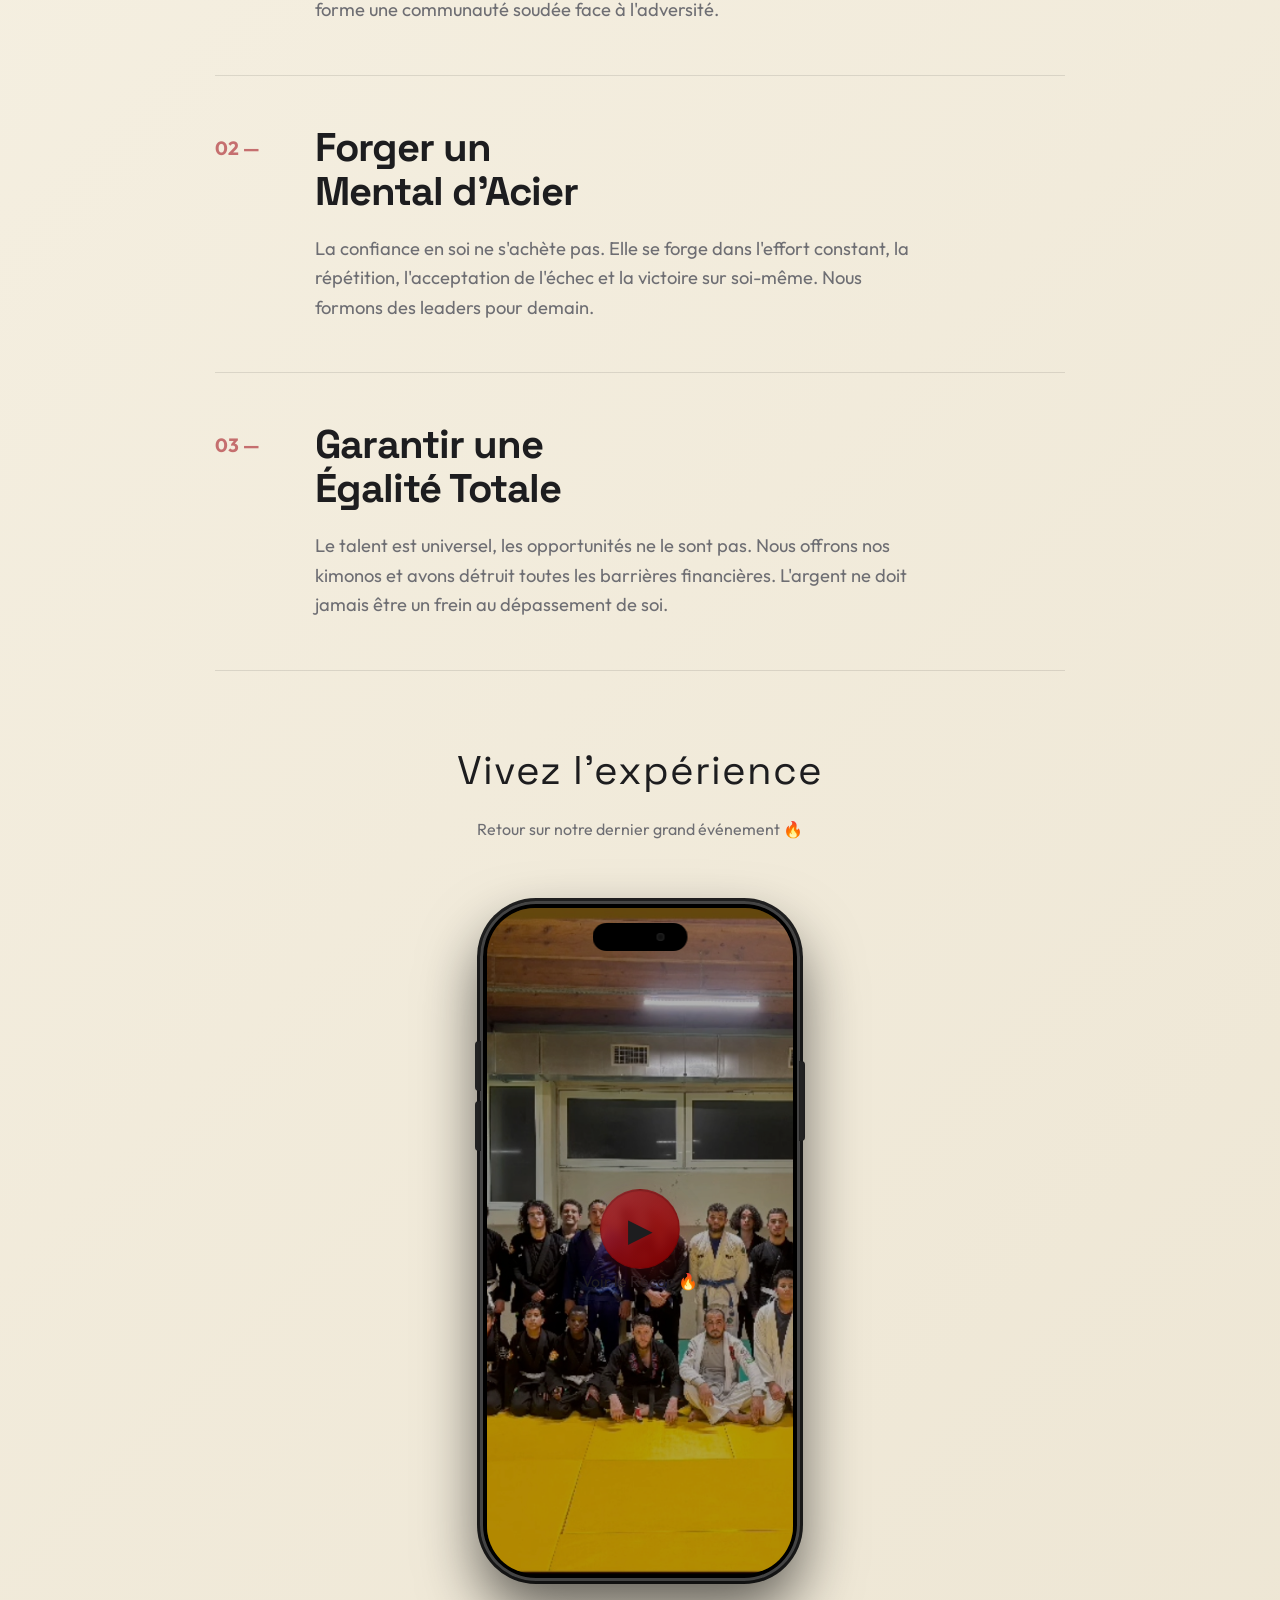
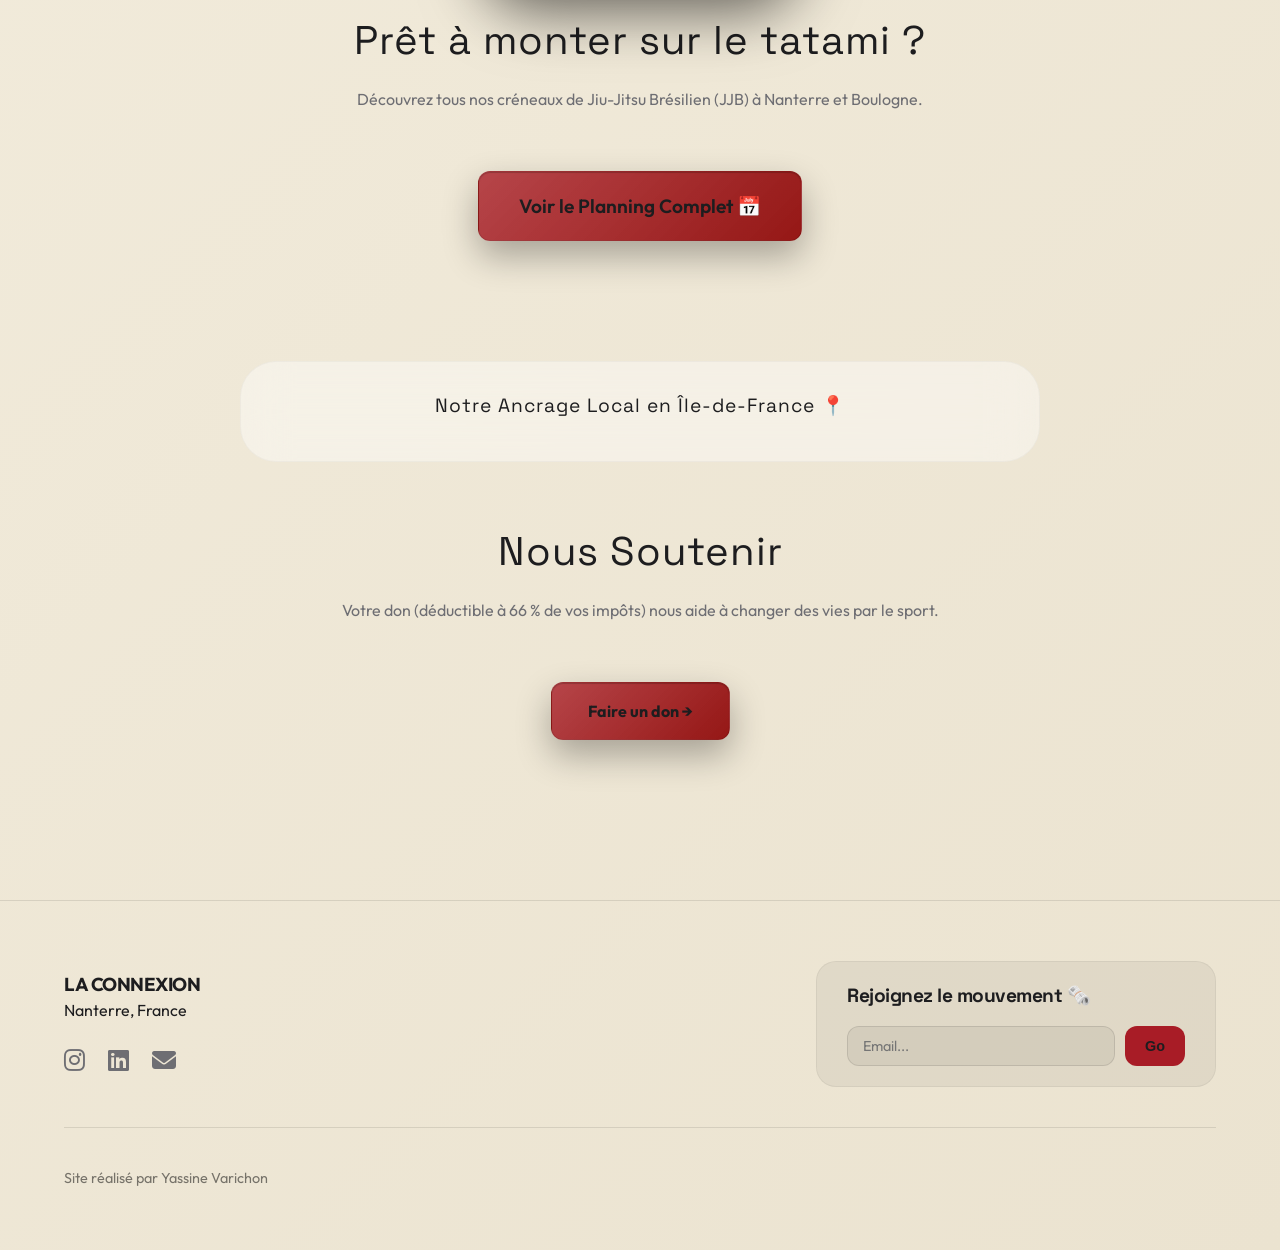
==== commit d07f3d90: "Navbar allegee (retrait Evenements + Nous Soutenir); Evenements en bas d'Impact; Nous Soutenir en ba" ====
--- a/index.html
+++ b/index.html
@@ -81,12 +81,10 @@
                 <li><a href="index.html#mission">Mission</a></li>
                 <li><a href="planning.html">Planning</a></li>
                 <li><a href="impact.html">Impact</a></li>
-                <li><a href="evenements.html">Événements</a></li>
                 <li><a href="reseaux.html">Nos Réseaux</a></li>
                 <li><a href="inscription.html">Inscription</a></li>
                 <li><a href="certificat.html">Certificat</a></li>
                 <li><a href="aide-financiere.html">Aides</a></li>
-                <li><a href="https://www.helloasso.com/associations/la-connexion-nanterre/formulaires/2">Nous Soutenir</a></li>
 
                 <li><a href="https://www.helloasso.com/associations/la-connexion-nanterre/formulaires/3" target="_blank" rel="noopener" class="cta-btn">Adhésion</a></li>
             </ul>
@@ -327,6 +325,19 @@
                     professionnels.
                 </p>
             </div>
+        </div>
+    </section>
+
+    <!-- Nous Soutenir -->
+    <section class="section" style="text-align: center; padding: 40px 0 80px;">
+        <div class="container">
+            <div class="section-header">
+                <h2>Nous Soutenir</h2>
+                <p>Votre don (déductible à 66&nbsp;% de vos impôts) nous aide à changer des vies par le sport.</p>
+            </div>
+            <a href="https://www.helloasso.com/associations/la-connexion-nanterre/formulaires/2" target="_blank"
+                rel="noopener" class="btn-primary"
+                style="display: inline-block; padding: 16px 36px; font-weight: 700;">Faire un don →</a>
         </div>
     </section>
 
--- a/style.css
+++ b/style.css
@@ -184,6 +184,15 @@
     color: var(--primary);
     font-weight: 700;
     margin-left: 2px;
+}
+
+.form-group .hint {
+    display: block;
+    margin-top: 6px;
+    font-size: 0.85rem;
+    font-weight: 400;
+    font-family: 'Outfit', sans-serif;
+    color: var(--text-muted);
 }
 
 .form-required-note {
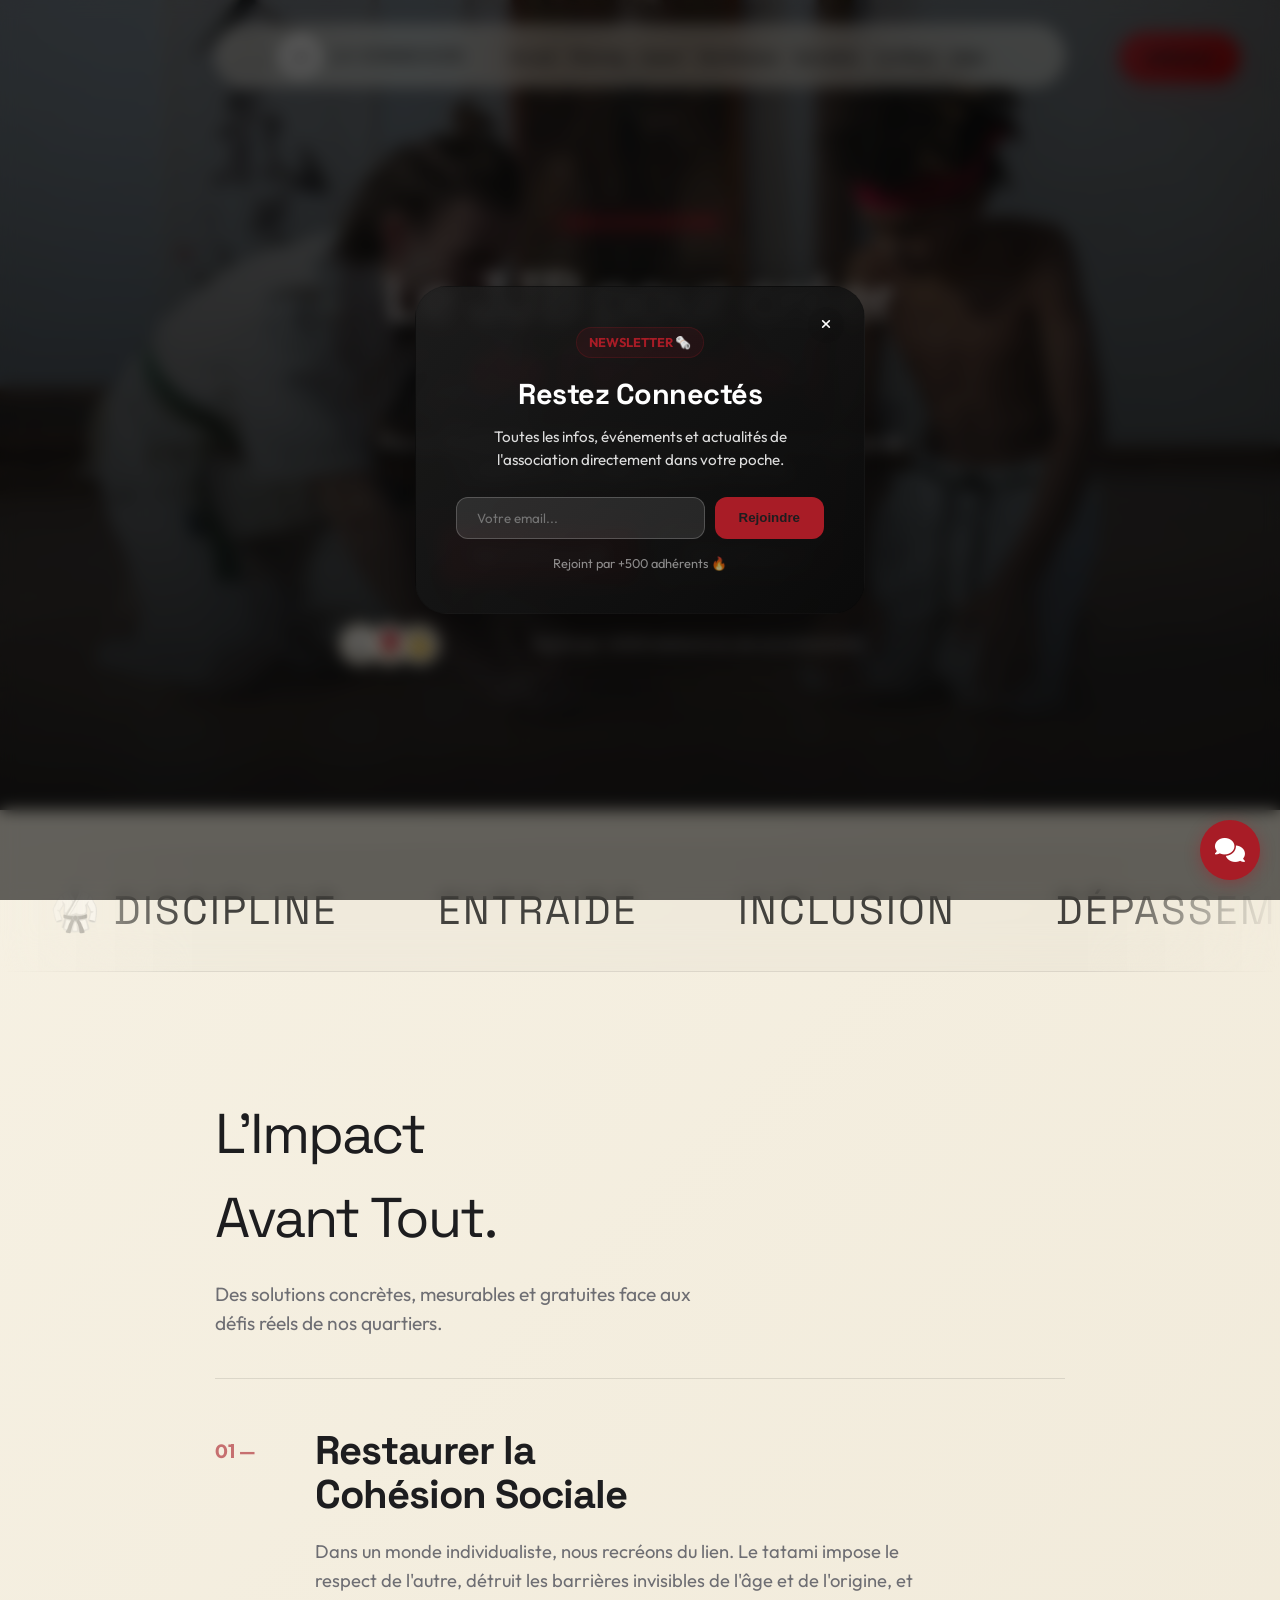
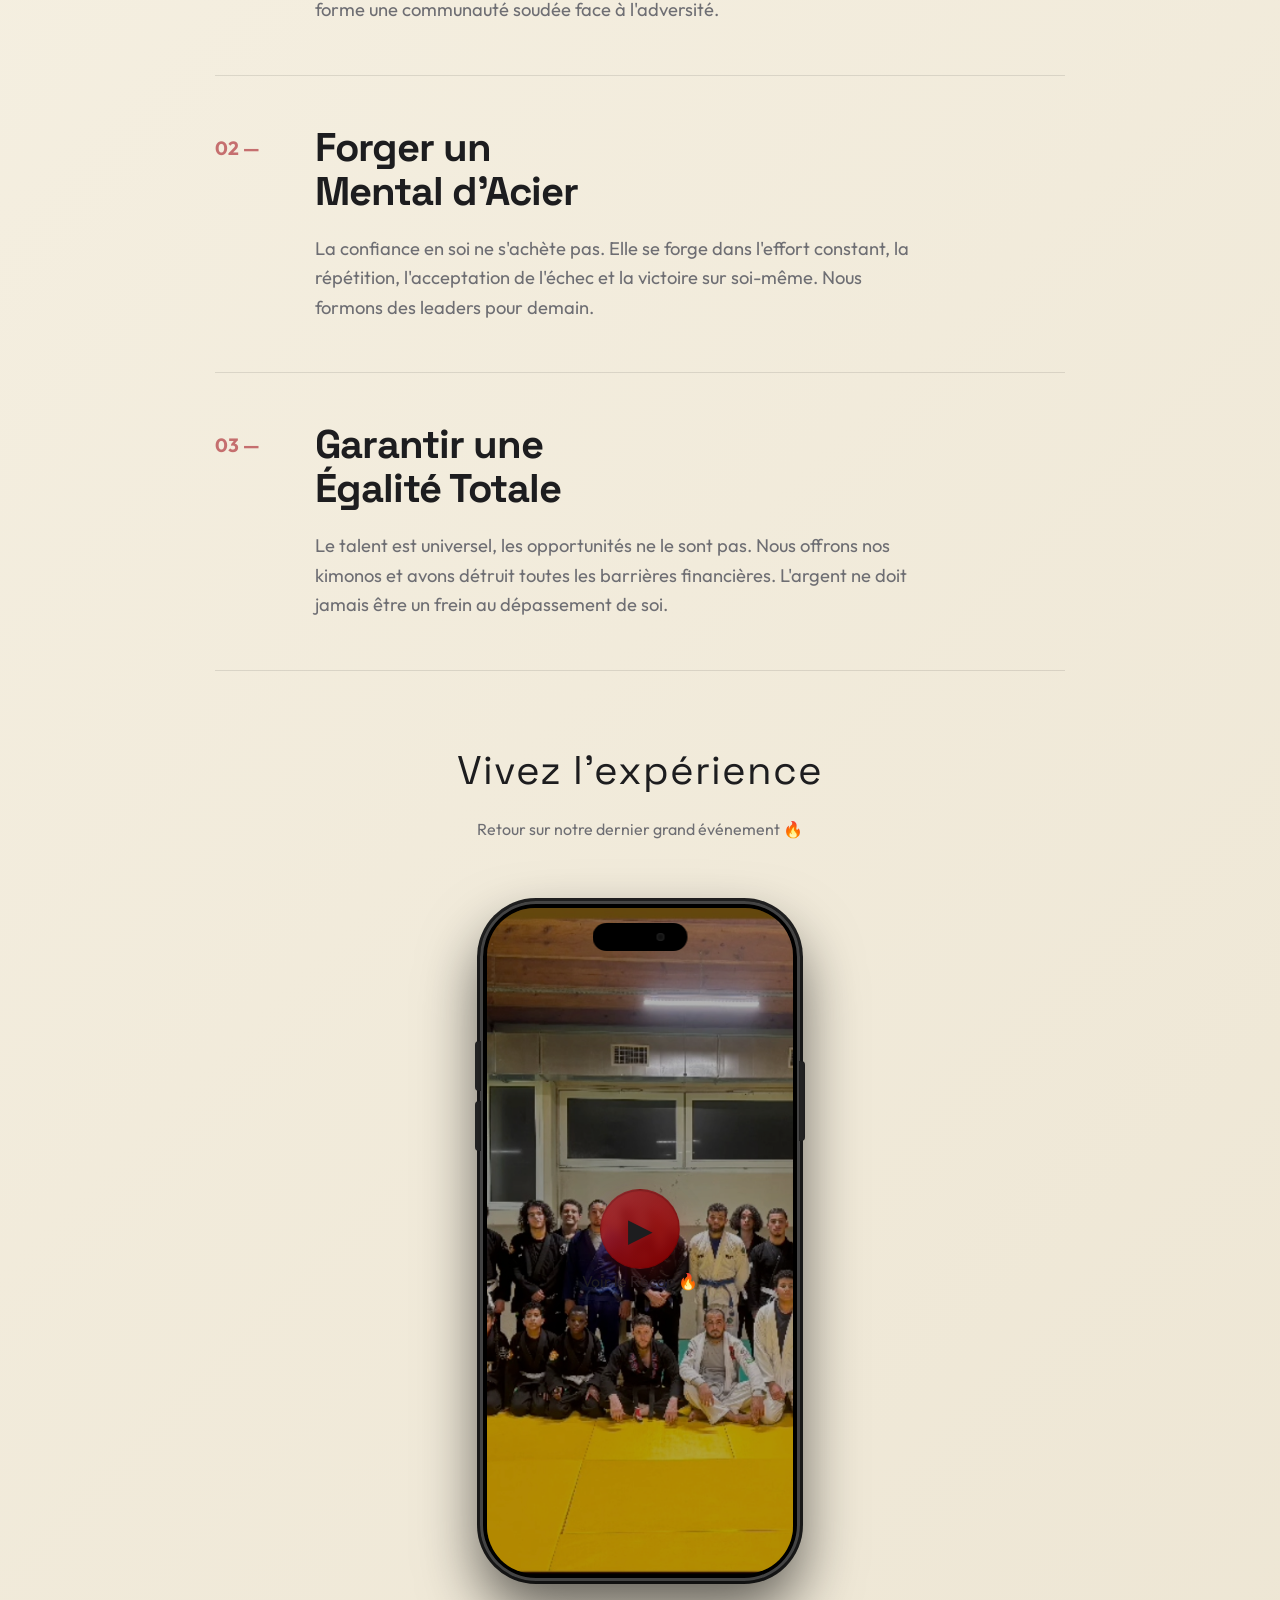
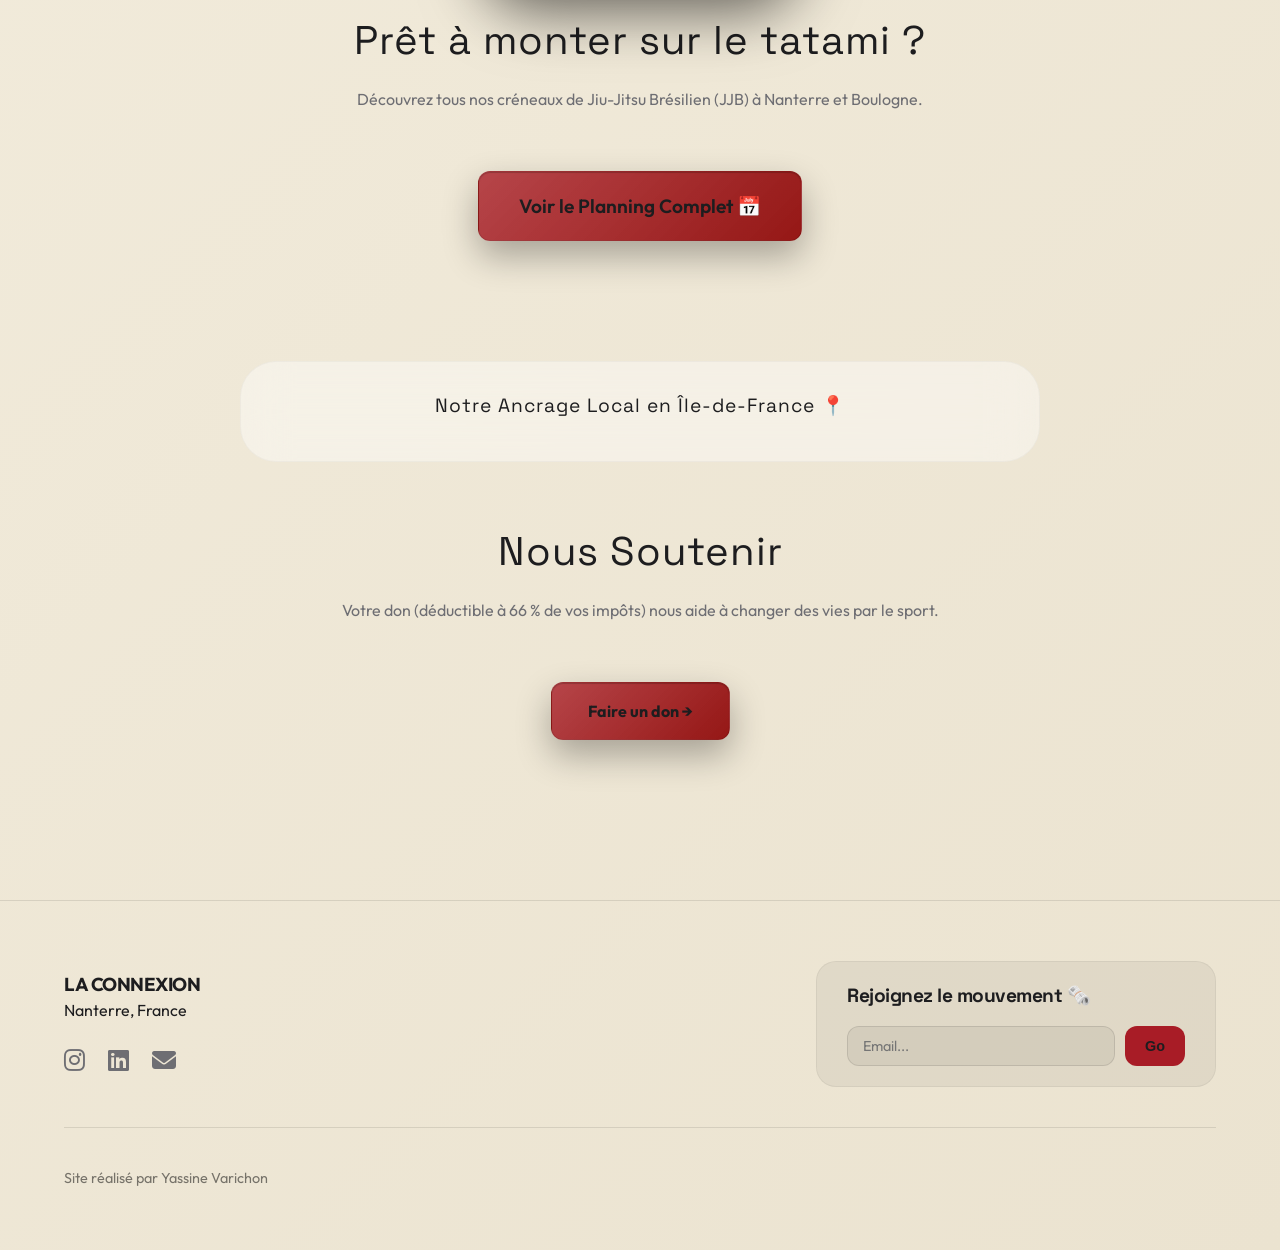
==== commit 1f5e4729: "Navbar: standardisation du 1er onglet en 'Accueil' (etait 'Mission' sur certaines pages) pour une na" ====
--- a/index.html
+++ b/index.html
@@ -78,7 +78,7 @@
                 <span>LA CONNEXION</span>
             </div>
             <ul class="nav-links">
-                <li><a href="index.html#mission">Mission</a></li>
+                <li><a href="index.html">Accueil</a></li>
                 <li><a href="planning.html">Planning</a></li>
                 <li><a href="impact.html">Impact</a></li>
                 <li><a href="reseaux.html">Nos Réseaux</a></li>
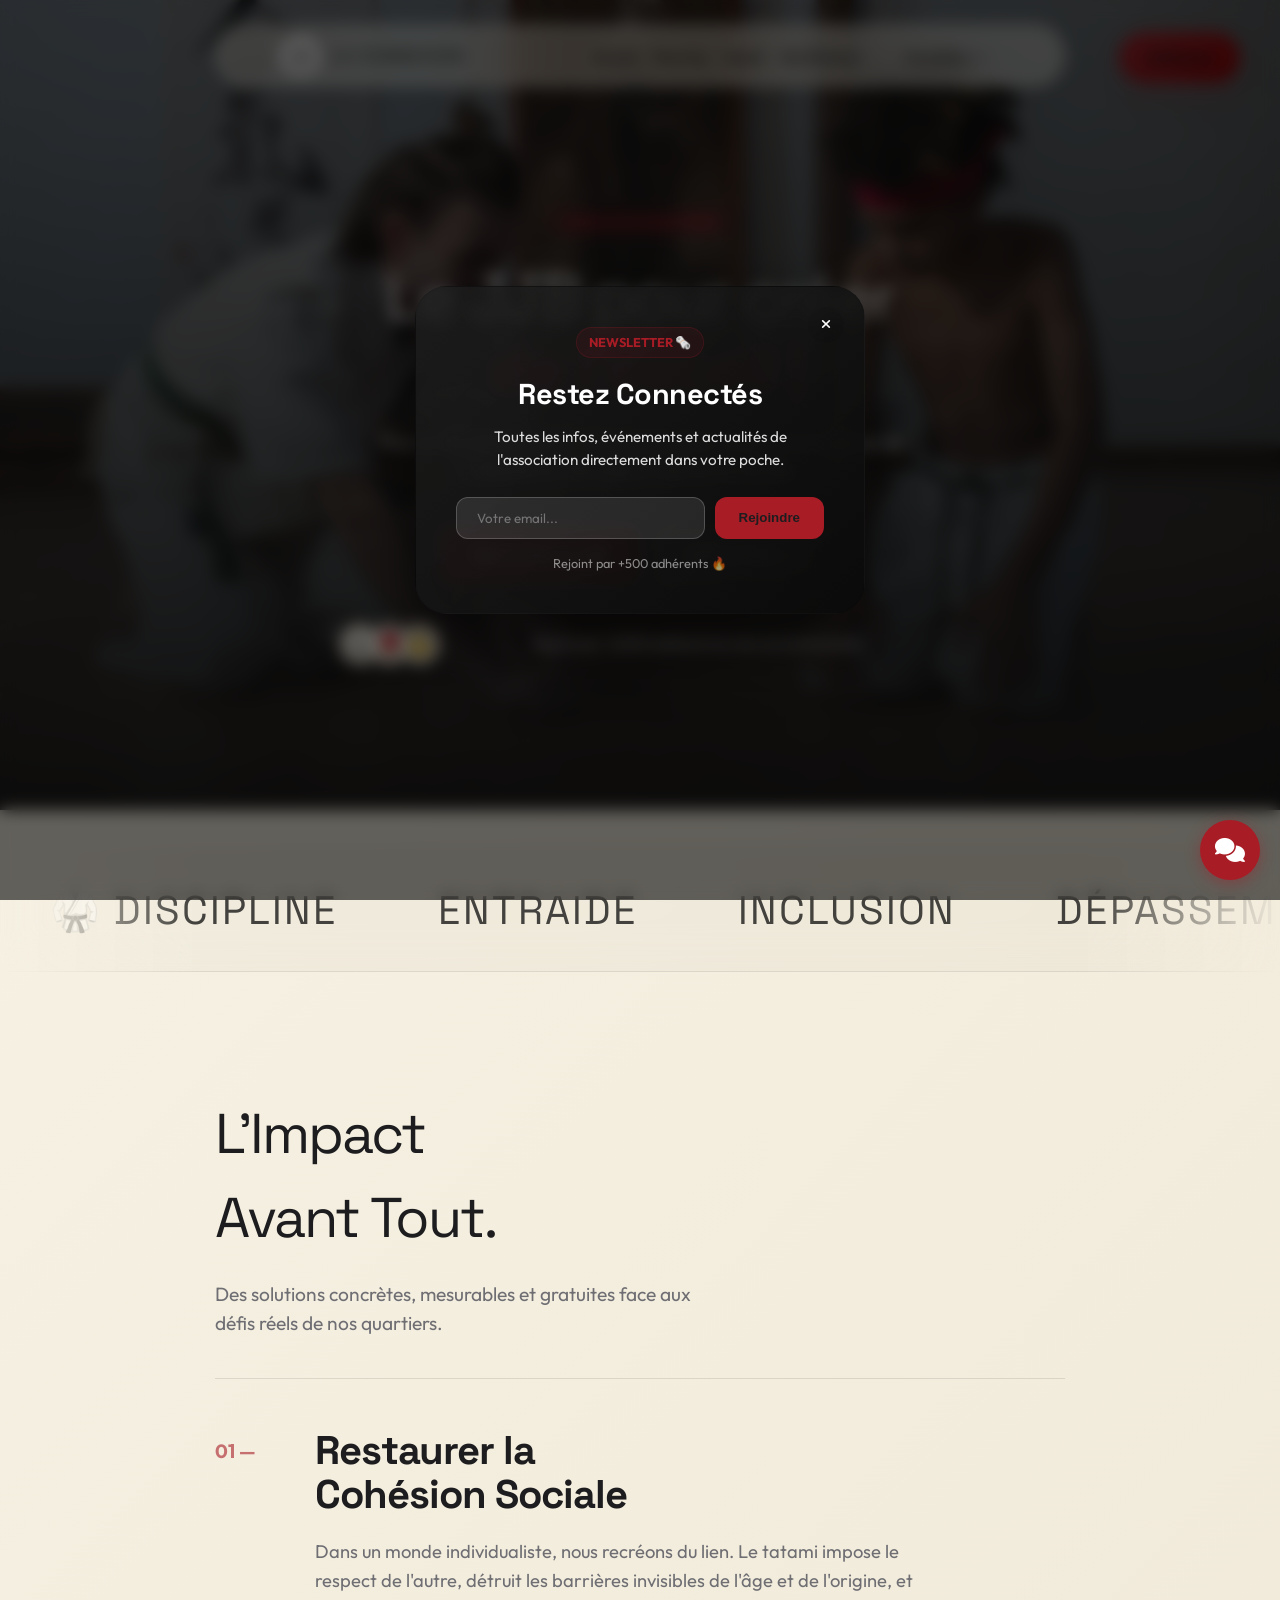
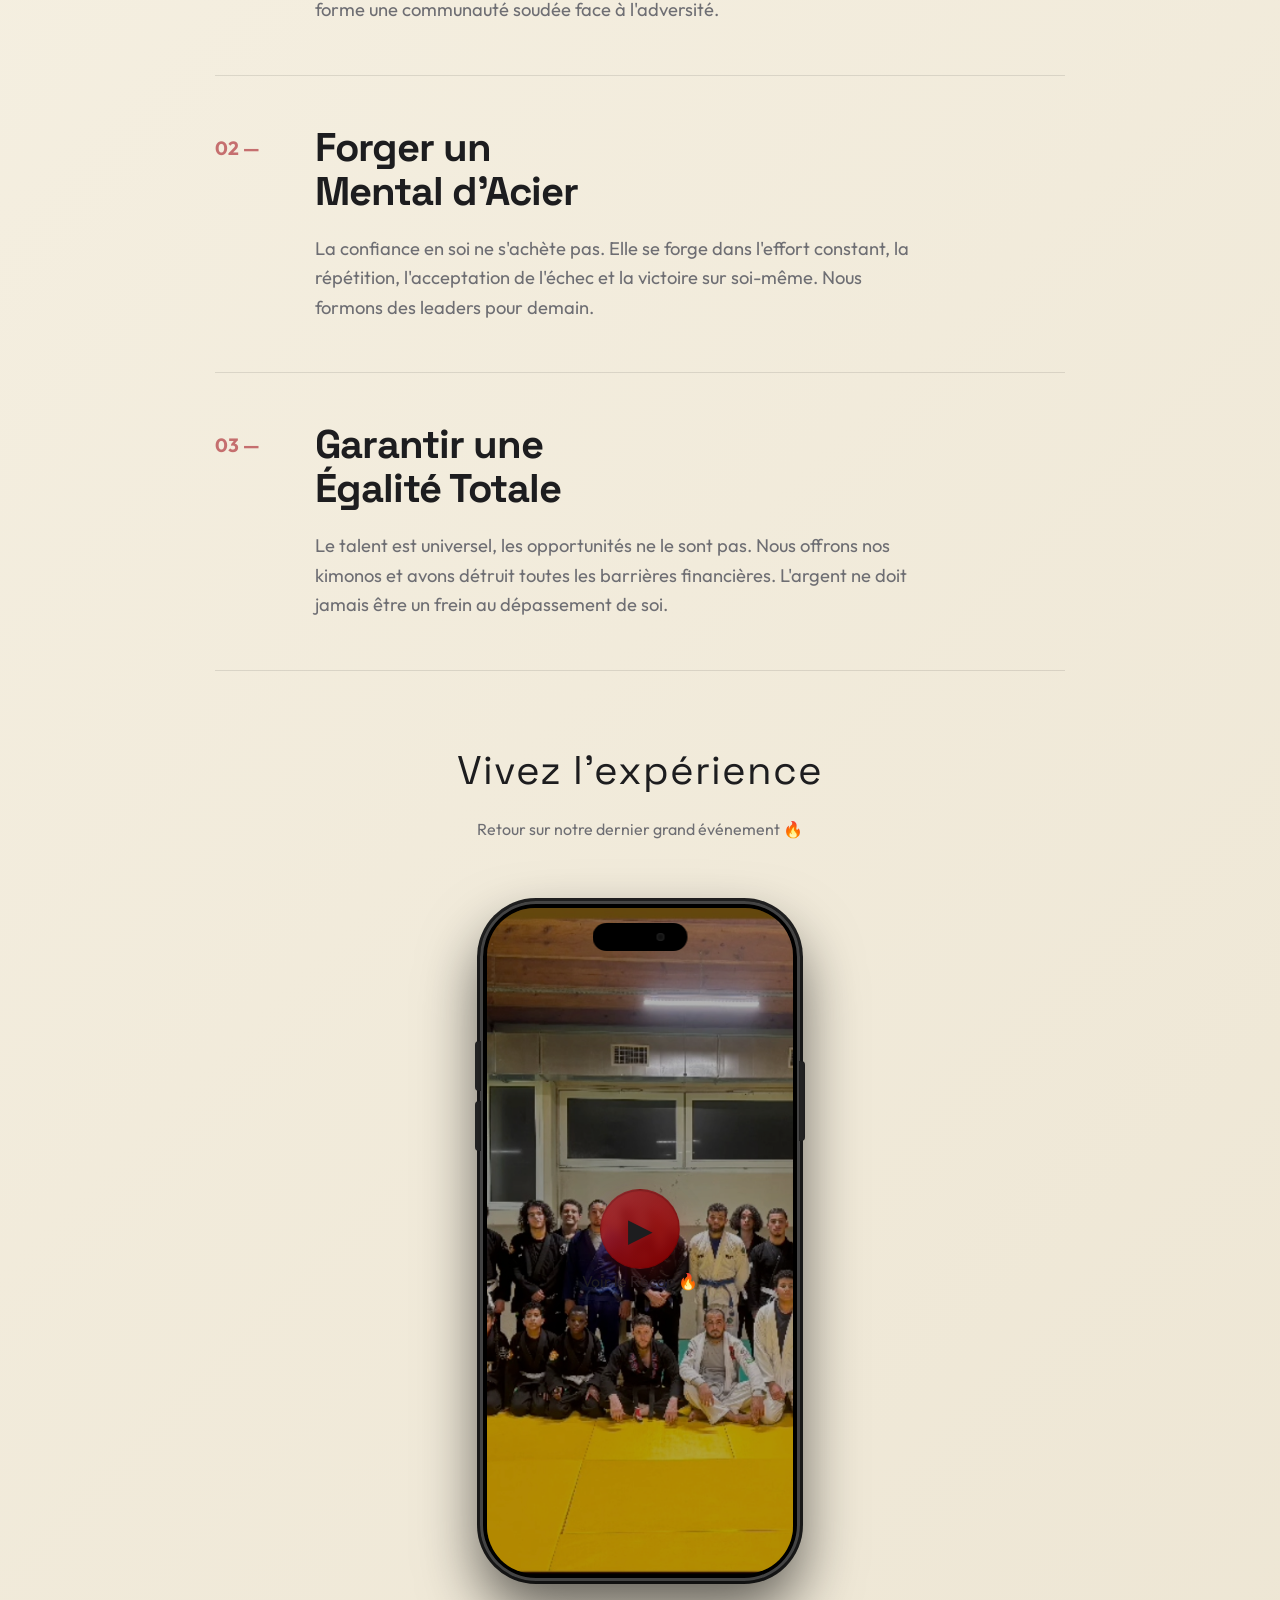
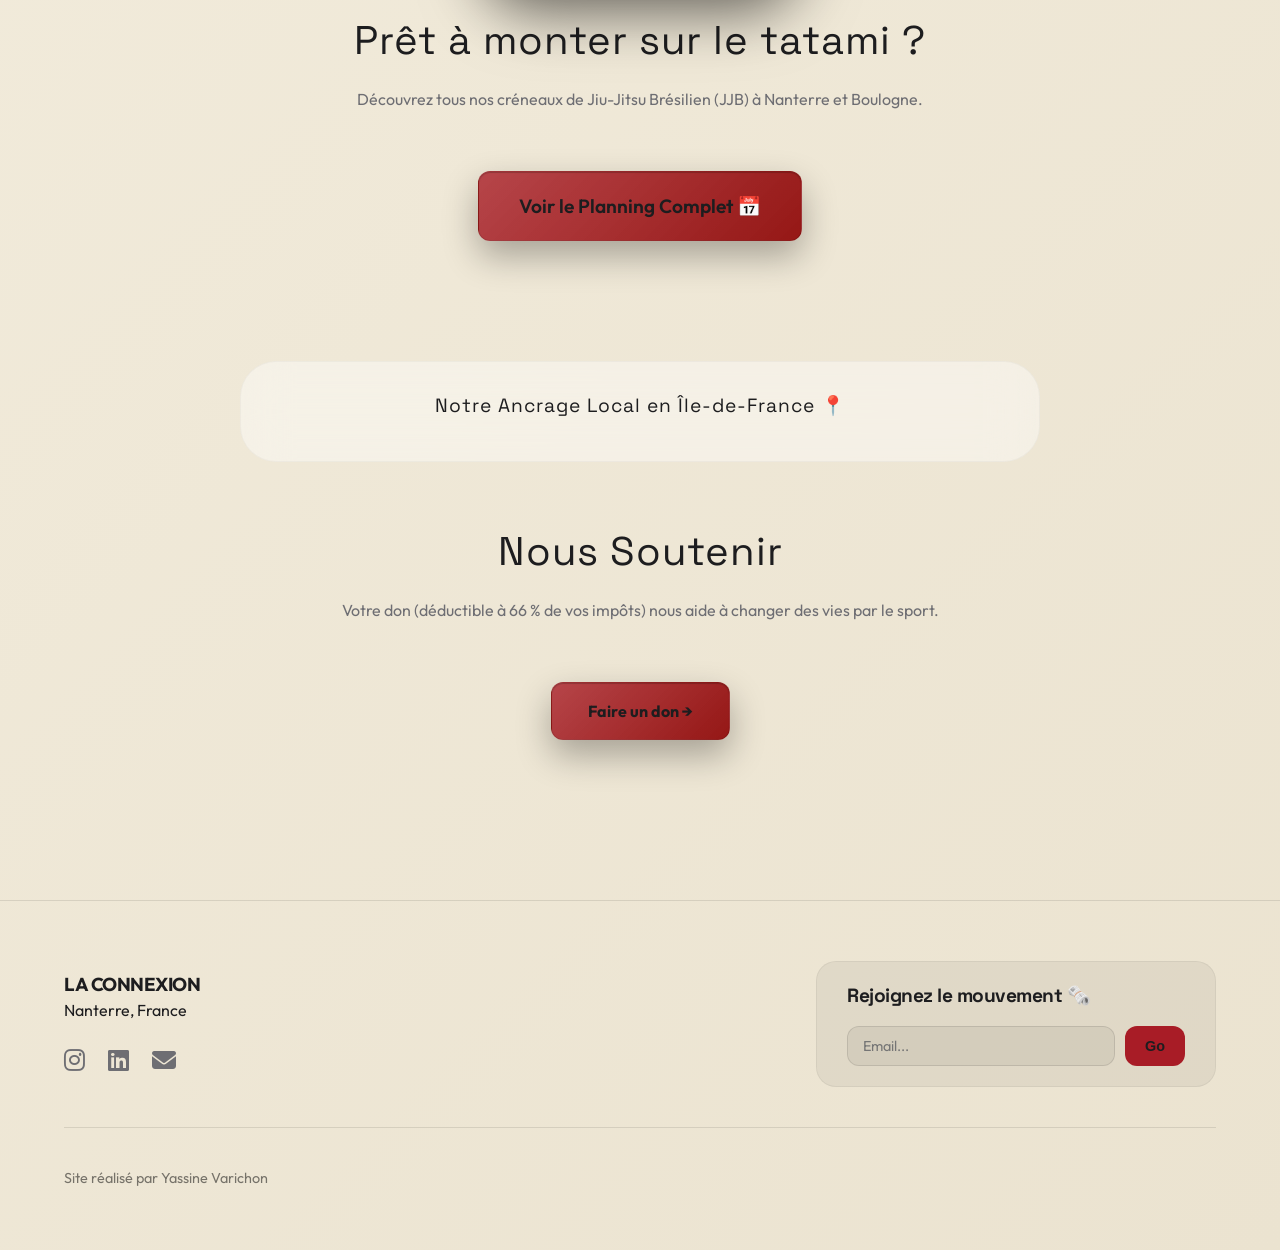
==== commit 724c7ed3: "Navbar: separateur visuel (Decouvrir | Rejoindre) + menu deroulant 'Inscription' regroupant Certific" ====
--- a/index.html
+++ b/index.html
@@ -78,14 +78,19 @@
                 <span>LA CONNEXION</span>
             </div>
             <ul class="nav-links">
-                <li><a href="index.html">Accueil</a></li>
+                <li><a href="index.html" class="active">Accueil</a></li>
                 <li><a href="planning.html">Planning</a></li>
                 <li><a href="impact.html">Impact</a></li>
                 <li><a href="reseaux.html">Nos Réseaux</a></li>
-                <li><a href="inscription.html">Inscription</a></li>
-                <li><a href="certificat.html">Certificat</a></li>
-                <li><a href="aide-financiere.html">Aides</a></li>
-
+                <li class="nav-sep" aria-hidden="true"></li>
+                <li class="has-dropdown">
+                    <a href="inscription.html" class="dropdown-toggle">Inscription</a>
+                    <ul class="dropdown-menu">
+                        <li><a href="inscription.html">Pré-inscription</a></li>
+                        <li><a href="certificat.html">Certificat médical</a></li>
+                        <li><a href="aide-financiere.html">Aides financières</a></li>
+                    </ul>
+                </li>
                 <li><a href="https://www.helloasso.com/associations/la-connexion-nanterre/formulaires/3" target="_blank" rel="noopener" class="cta-btn">Adhésion</a></li>
             </ul>
             <div class="burger">
--- a/style.css
+++ b/style.css
@@ -177,6 +177,87 @@
 
 .nav-links a:hover {
     color: var(--text);
+}
+
+/* Séparateur navbar : Découvrir | Rejoindre */
+.nav-sep {
+    width: 1px;
+    height: 22px;
+    background: rgba(0, 0, 0, 0.15);
+    margin: 0 6px;
+    align-self: center;
+}
+
+/* Menu déroulant navbar (Inscription > Certificat / Aides) */
+.has-dropdown {
+    position: relative;
+}
+
+.has-dropdown>.dropdown-toggle {
+    display: inline-flex;
+    align-items: center;
+}
+
+.has-dropdown>.dropdown-toggle::after {
+    content: '';
+    width: 6px;
+    height: 6px;
+    border-right: 2px solid currentColor;
+    border-bottom: 2px solid currentColor;
+    transform: rotate(45deg);
+    margin-left: 7px;
+    margin-top: -3px;
+    opacity: 0.6;
+    transition: transform 0.25s ease;
+}
+
+.has-dropdown:hover>.dropdown-toggle::after,
+.has-dropdown:focus-within>.dropdown-toggle::after {
+    transform: rotate(225deg);
+    margin-top: 2px;
+}
+
+.dropdown-menu {
+    position: absolute;
+    top: 100%;
+    left: 0;
+    min-width: 215px;
+    background: var(--bg);
+    border: 1px solid rgba(0, 0, 0, 0.08);
+    border-radius: 14px;
+    box-shadow: 0 18px 45px rgba(0, 0, 0, 0.12);
+    padding: 8px;
+    display: flex;
+    flex-direction: column;
+    gap: 2px;
+    list-style: none;
+    opacity: 0;
+    visibility: hidden;
+    transform: translateY(8px);
+    transition: opacity 0.2s ease, transform 0.2s ease, visibility 0.2s;
+    z-index: 1001;
+}
+
+.has-dropdown:hover .dropdown-menu,
+.has-dropdown:focus-within .dropdown-menu {
+    opacity: 1;
+    visibility: visible;
+    transform: translateY(0);
+}
+
+.dropdown-menu li a {
+    display: block;
+    padding: 11px 16px;
+    border-radius: 10px;
+    white-space: nowrap;
+    font-size: 0.9rem;
+    color: var(--text);
+}
+
+.dropdown-menu li a:hover,
+.dropdown-menu li a.active {
+    background: rgba(168, 28, 38, 0.08);
+    color: var(--primary);
 }
 
 /* Astérisque des champs obligatoires */
--- a/mobile_responsive.css
+++ b/mobile_responsive.css
@@ -224,4 +224,52 @@
     .socials a {
         margin: 0 10px;
     }
+}
+
+/* --- Navbar : séparateur + menu déroulant sur mobile --- */
+@media screen and (max-width: 960px) {
+    .nav-sep {
+        width: 50%;
+        height: 1px;
+        margin: 5px auto;
+        background: rgba(255, 255, 255, 0.2);
+    }
+
+    .has-dropdown {
+        width: 100%;
+        text-align: center;
+    }
+
+    .has-dropdown>.dropdown-toggle {
+        justify-content: center;
+    }
+
+    .has-dropdown>.dropdown-toggle::after {
+        display: none;
+    }
+
+    .dropdown-menu {
+        position: static !important;
+        transform: none !important;
+        opacity: 1 !important;
+        visibility: visible !important;
+        background: transparent;
+        border: none;
+        box-shadow: none;
+        padding: 12px 0 0;
+        margin-top: 6px;
+        min-width: 0;
+        gap: 12px;
+        align-items: center;
+    }
+
+    .dropdown-menu li a {
+        color: rgba(255, 255, 255, 0.75) !important;
+        font-size: 1rem;
+        white-space: nowrap;
+    }
+
+    .dropdown-menu li a.active {
+        color: white !important;
+    }
 }
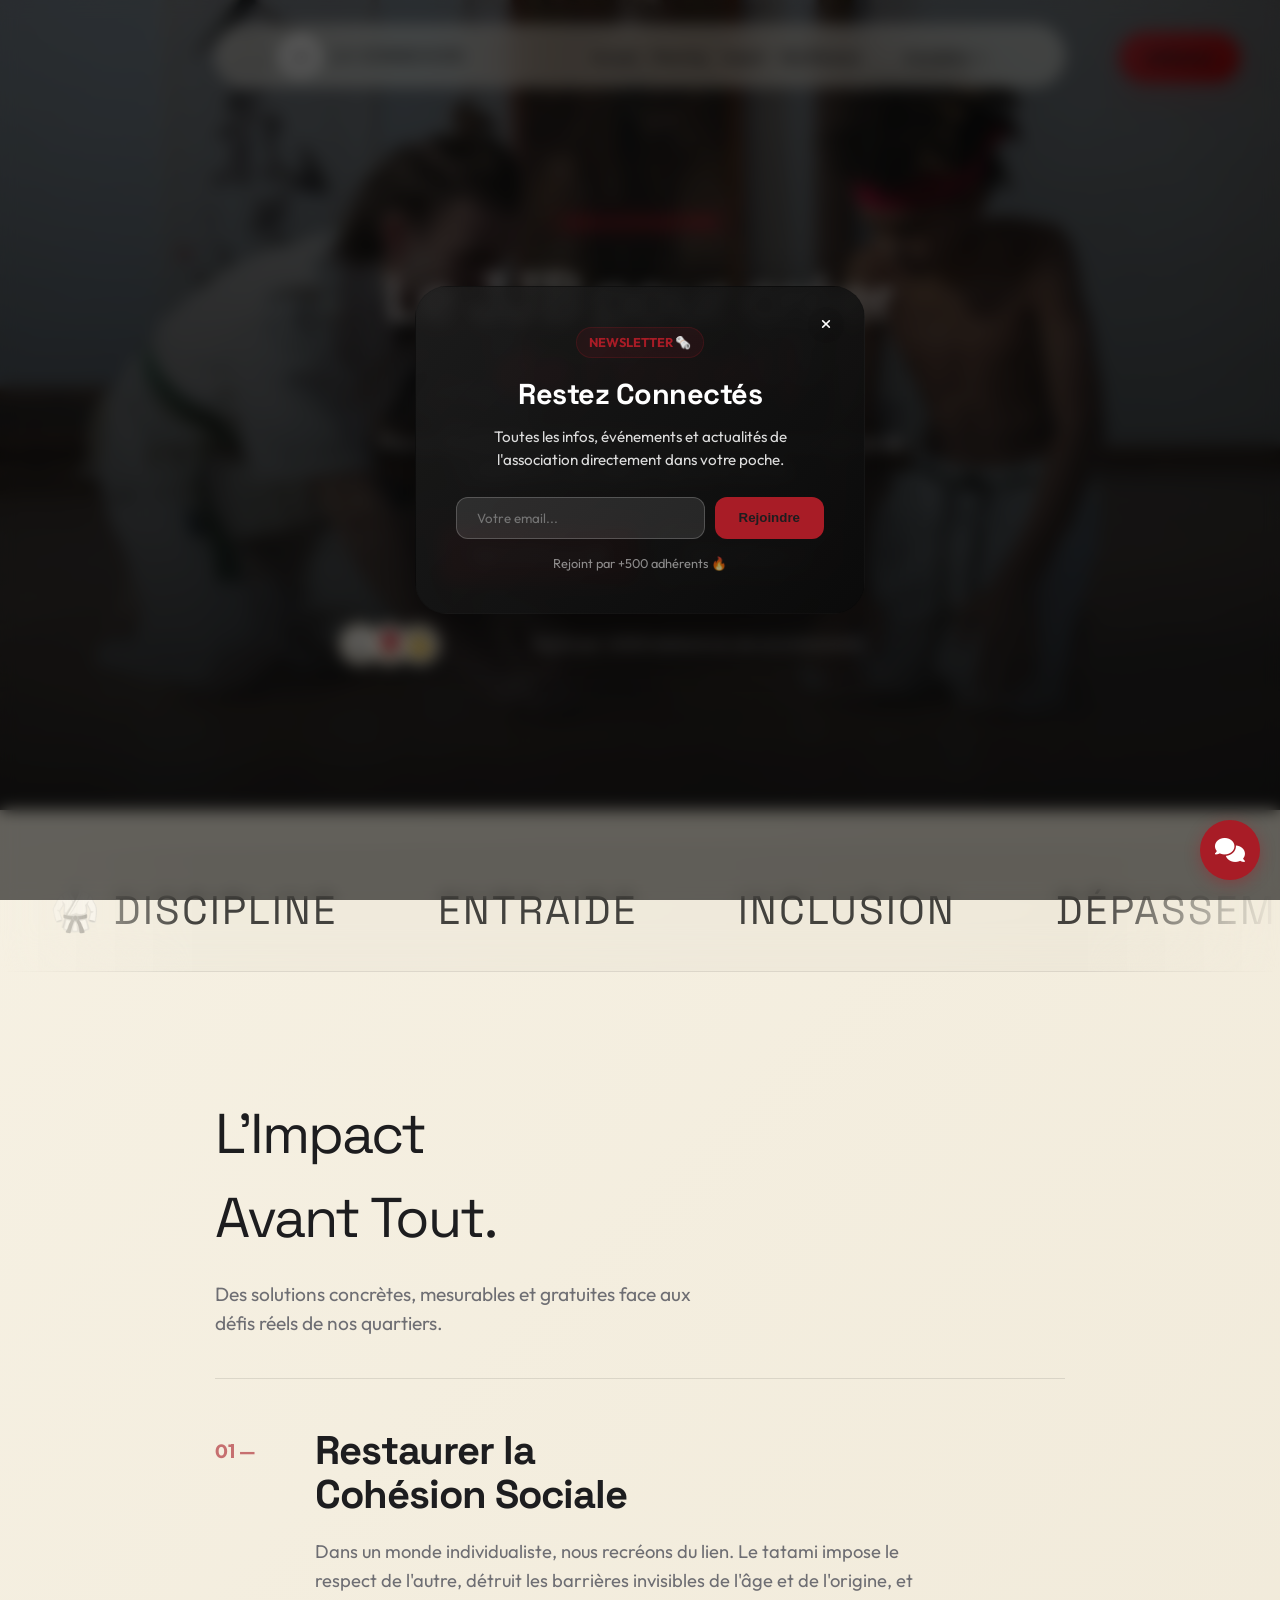
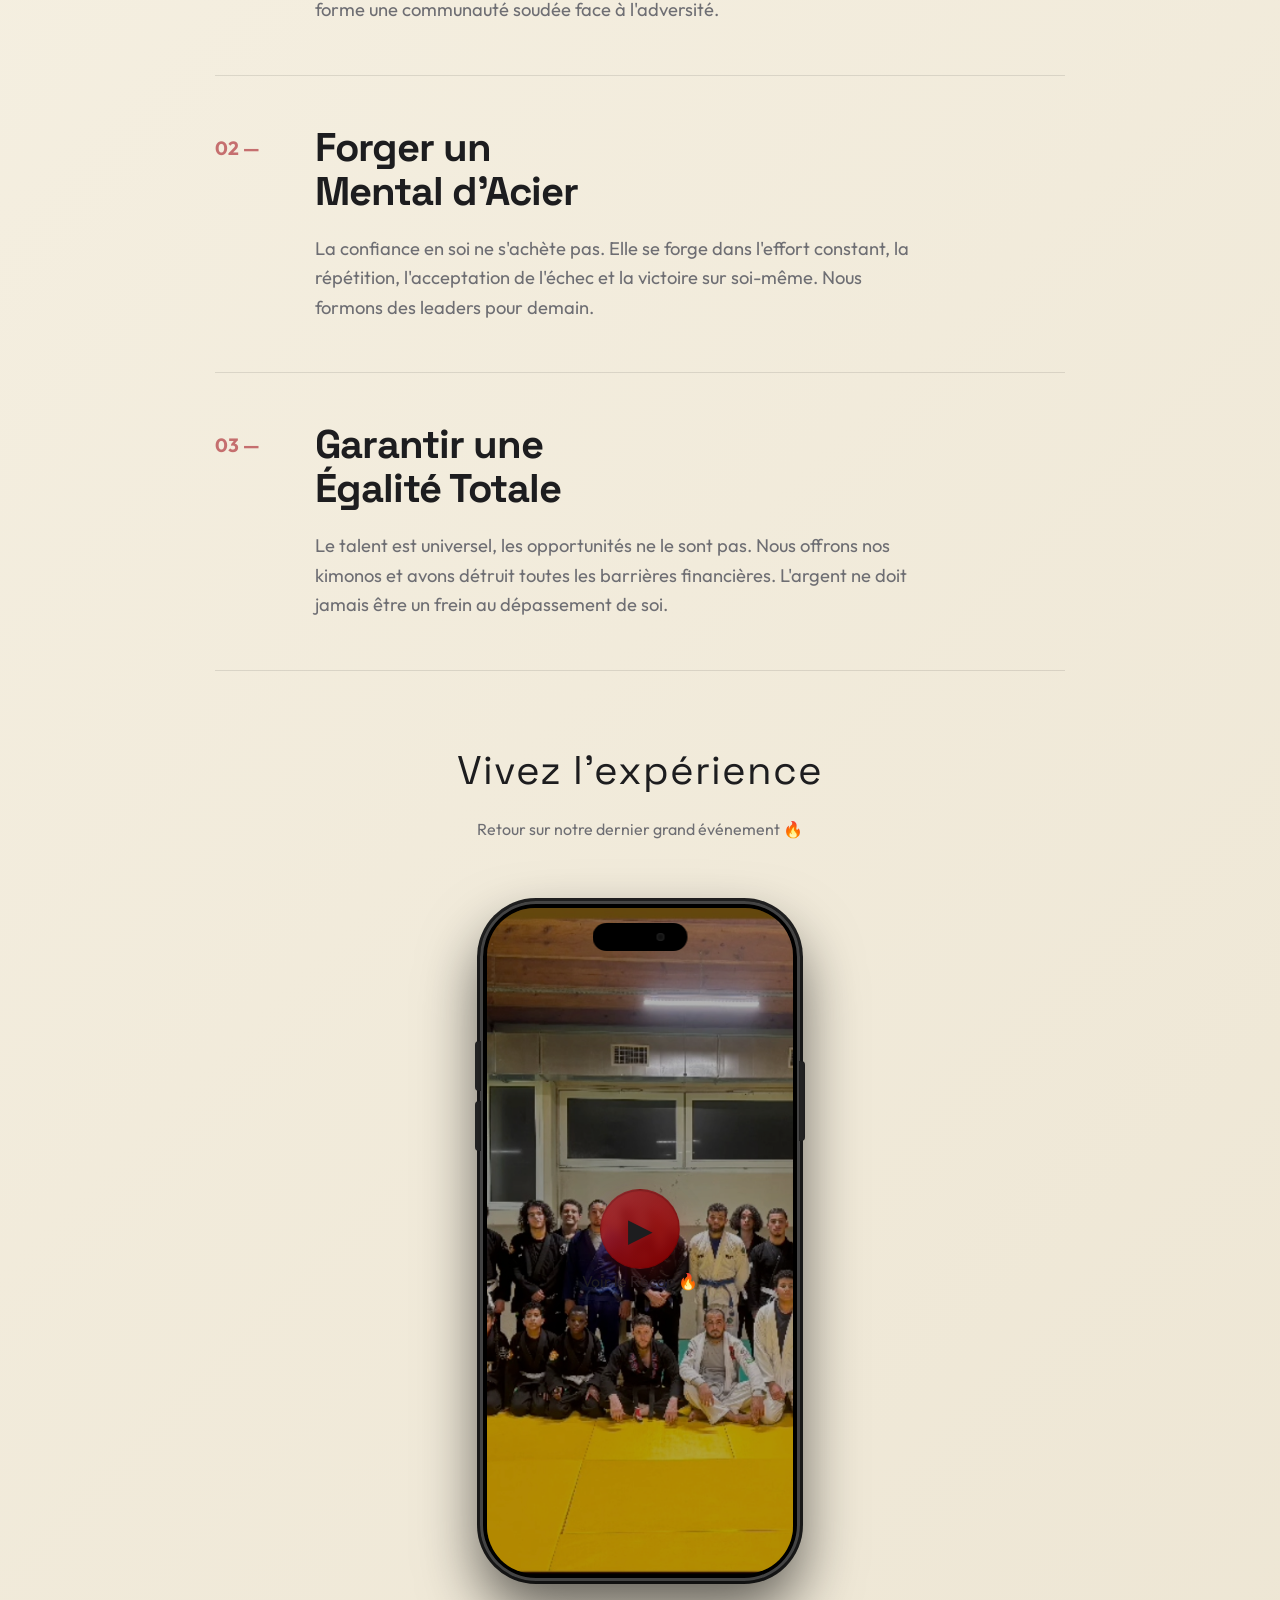
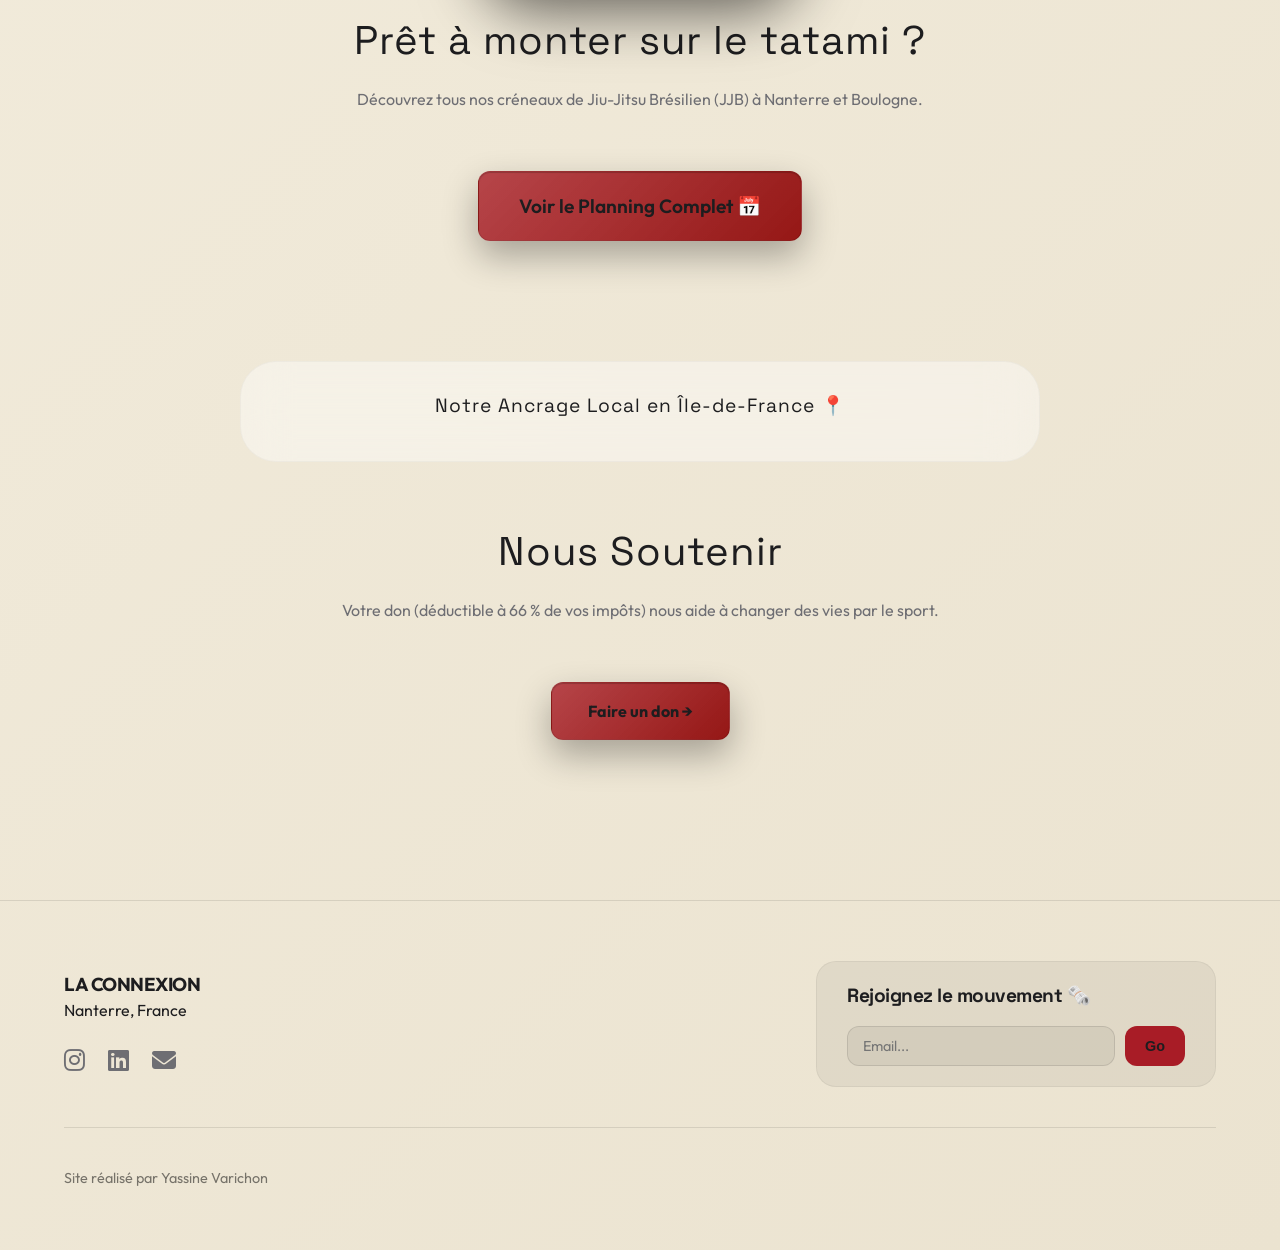
==== commit 557b1160: "Navbar: re-ajout du sous-onglet "S'inscrire" (vers le formulaire) en tete du menu Inscription Co-Aut" ====
--- a/index.html
+++ b/index.html
@@ -86,7 +86,8 @@
                 <li class="has-dropdown">
                     <a href="inscription.html" class="dropdown-toggle">Inscription</a>
                     <ul class="dropdown-menu">
-                        <li><a href="inscription.html">Pré-inscription</a></li>
+                        <li><a href="inscription.html">S'inscrire</a></li>
+                        <li><a href="paiement.html">Tarifs</a></li>
                         <li><a href="certificat.html">Certificat médical</a></li>
                         <li><a href="aide-financiere.html">Aides financières</a></li>
                     </ul>
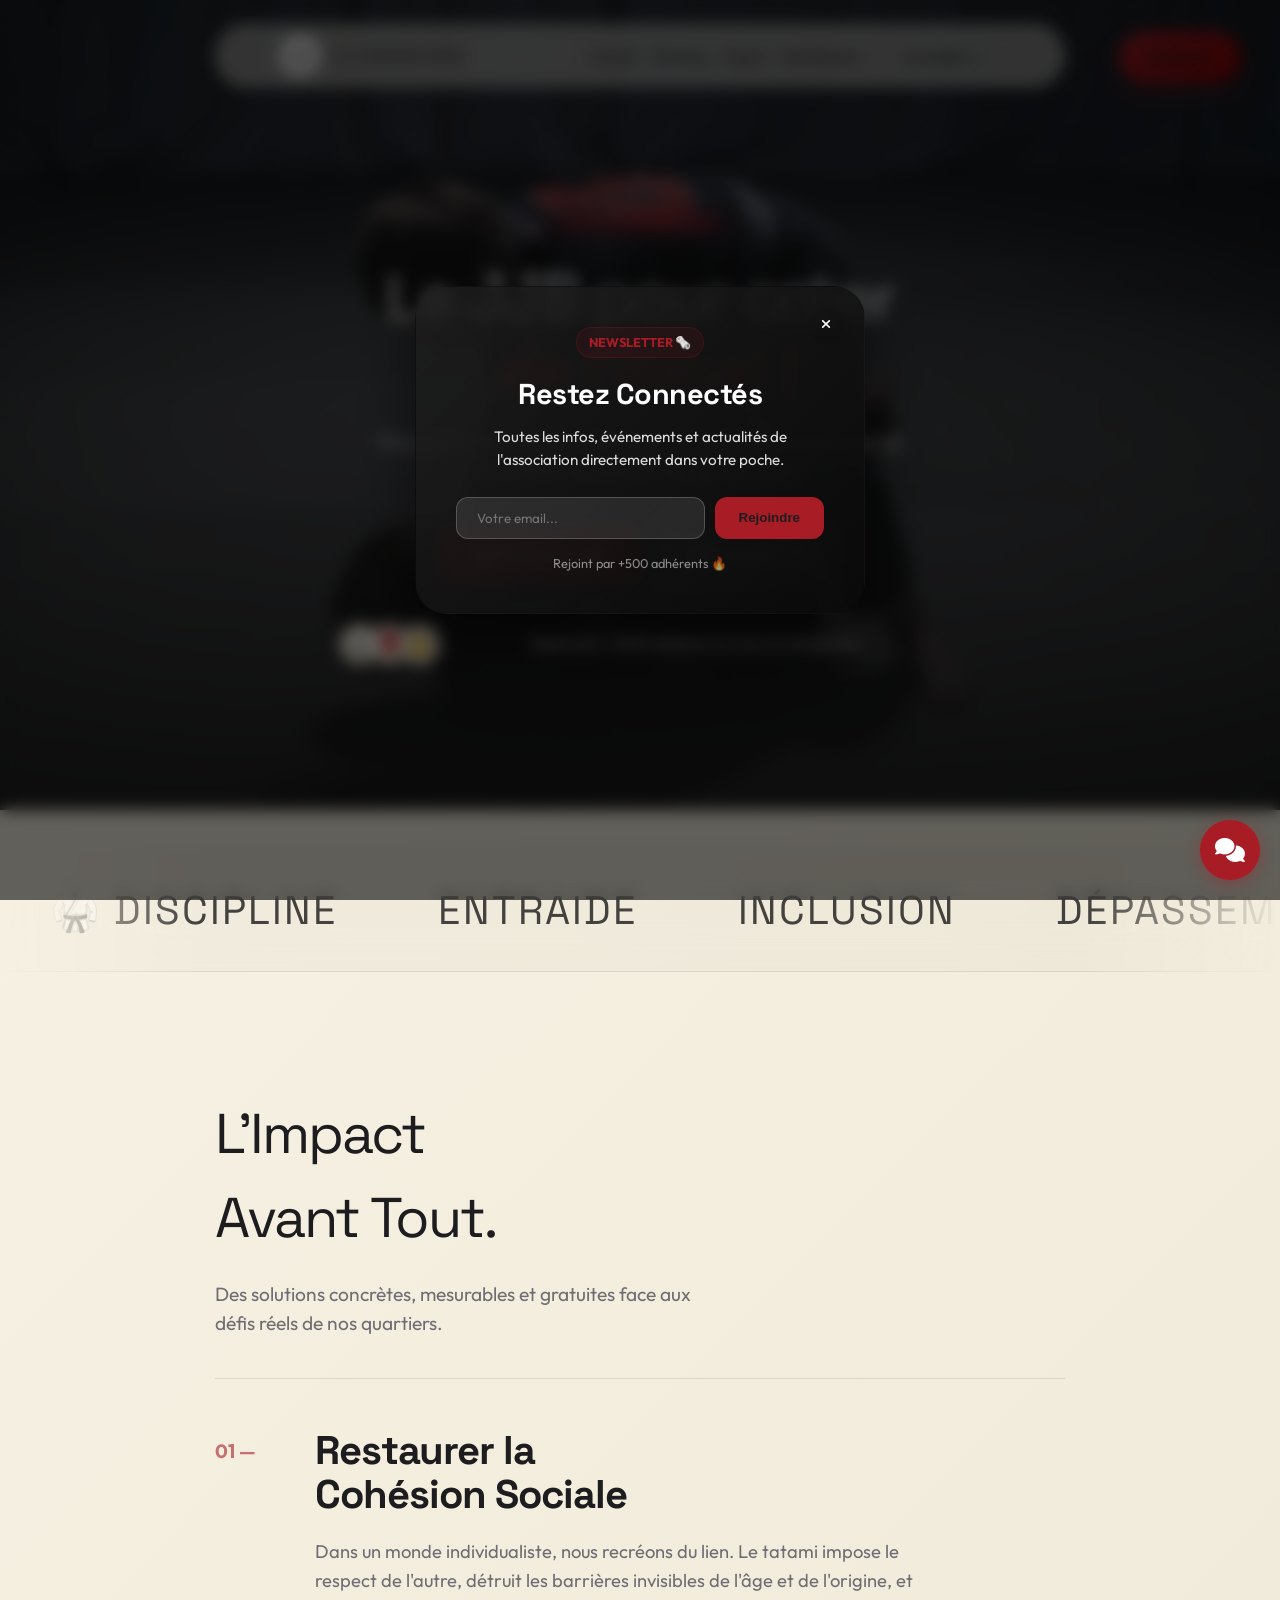
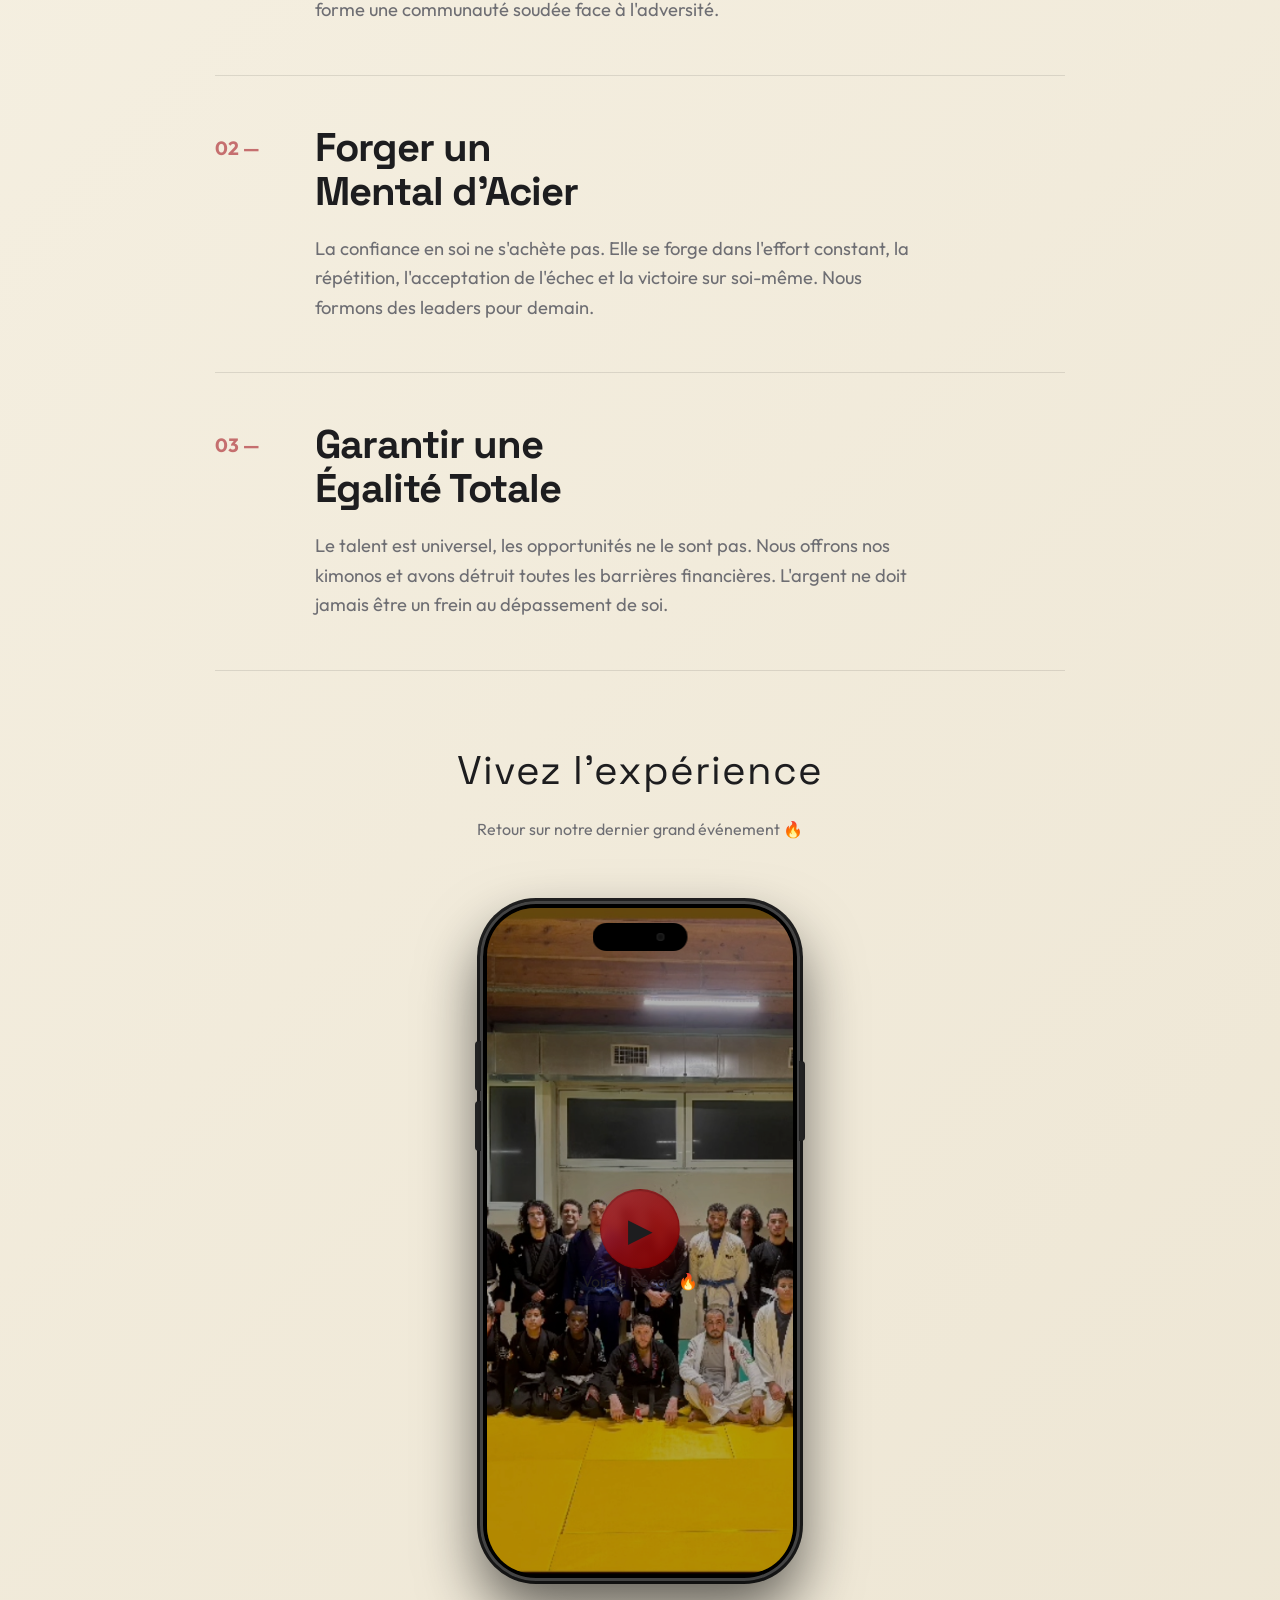
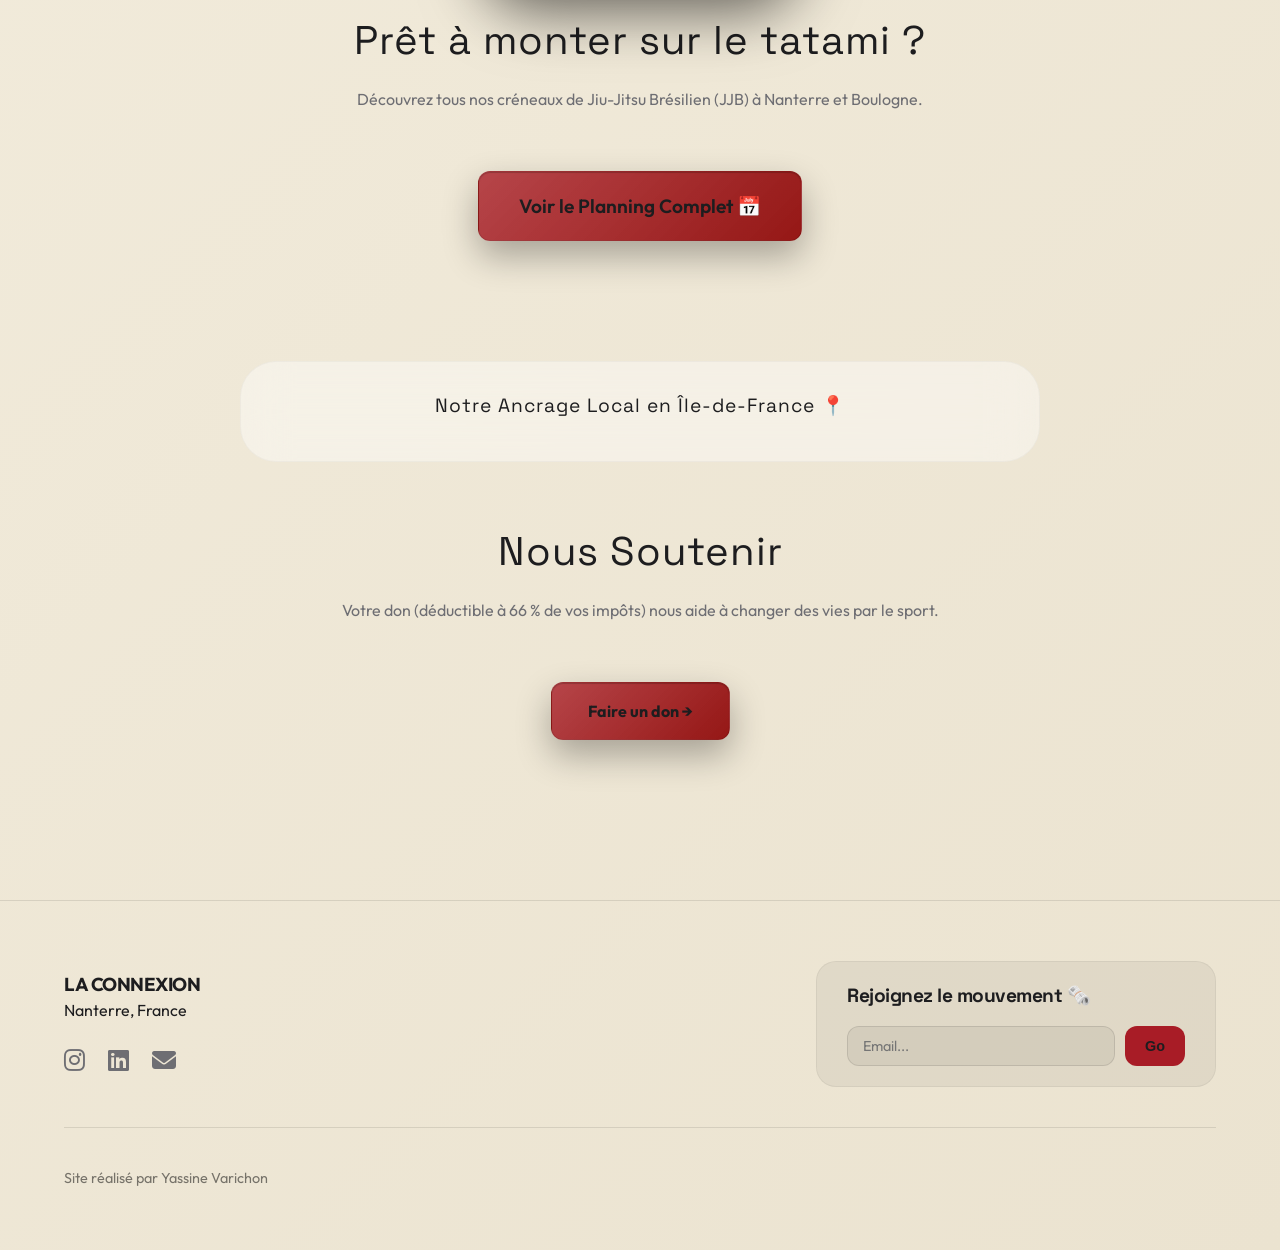
==== commit 11910880: "Inscription: categorie Adultes Femmes, tous champs obligatoires, signature electronique (Nom+Prenom)" ====
--- a/index.html
+++ b/index.html
@@ -87,7 +87,7 @@
                     <a href="inscription.html" class="dropdown-toggle">Inscription</a>
                     <ul class="dropdown-menu">
                         <li><a href="inscription.html">S'inscrire</a></li>
-                        <li><a href="paiement.html">Tarifs</a></li>
+                        <li><a href="paiement.html">Tarif et adhésion</a></li>
                         <li><a href="certificat.html">Certificat médical</a></li>
                         <li><a href="aide-financiere.html">Aides financières</a></li>
                     </ul>
